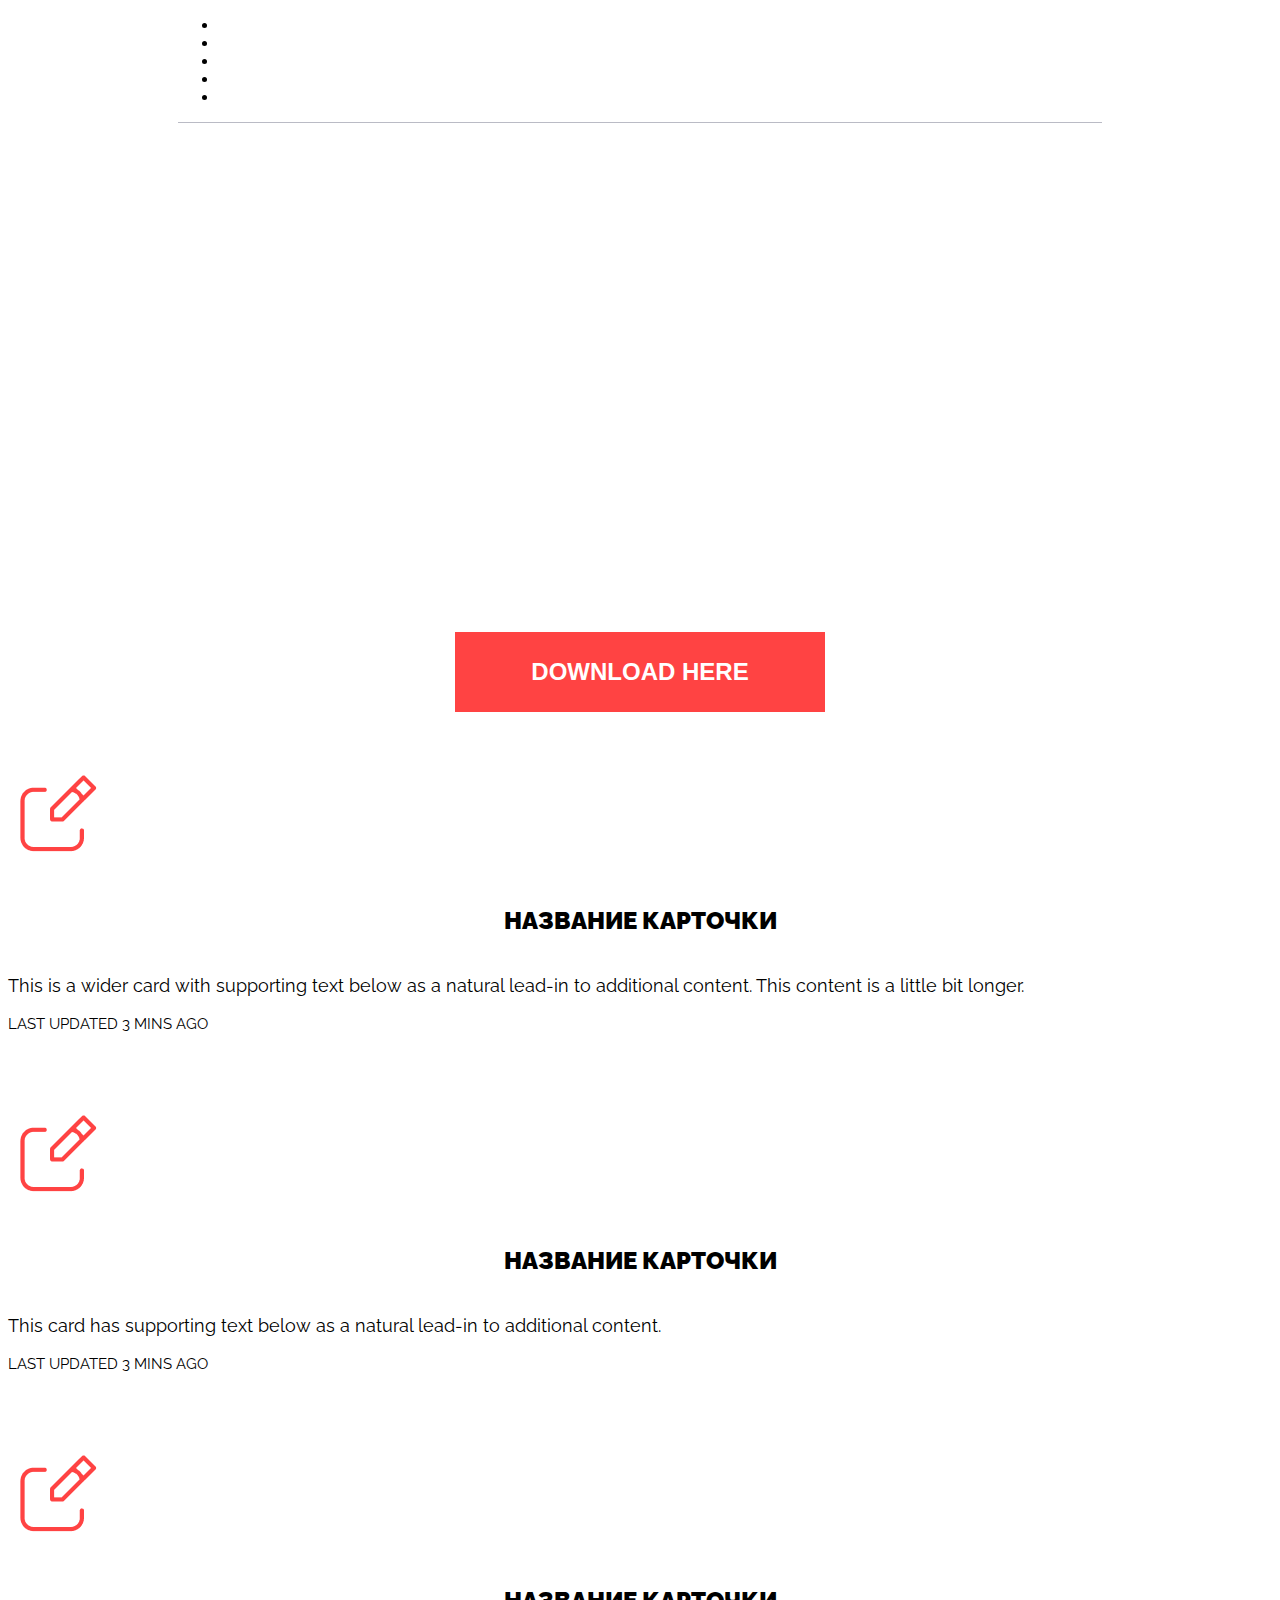
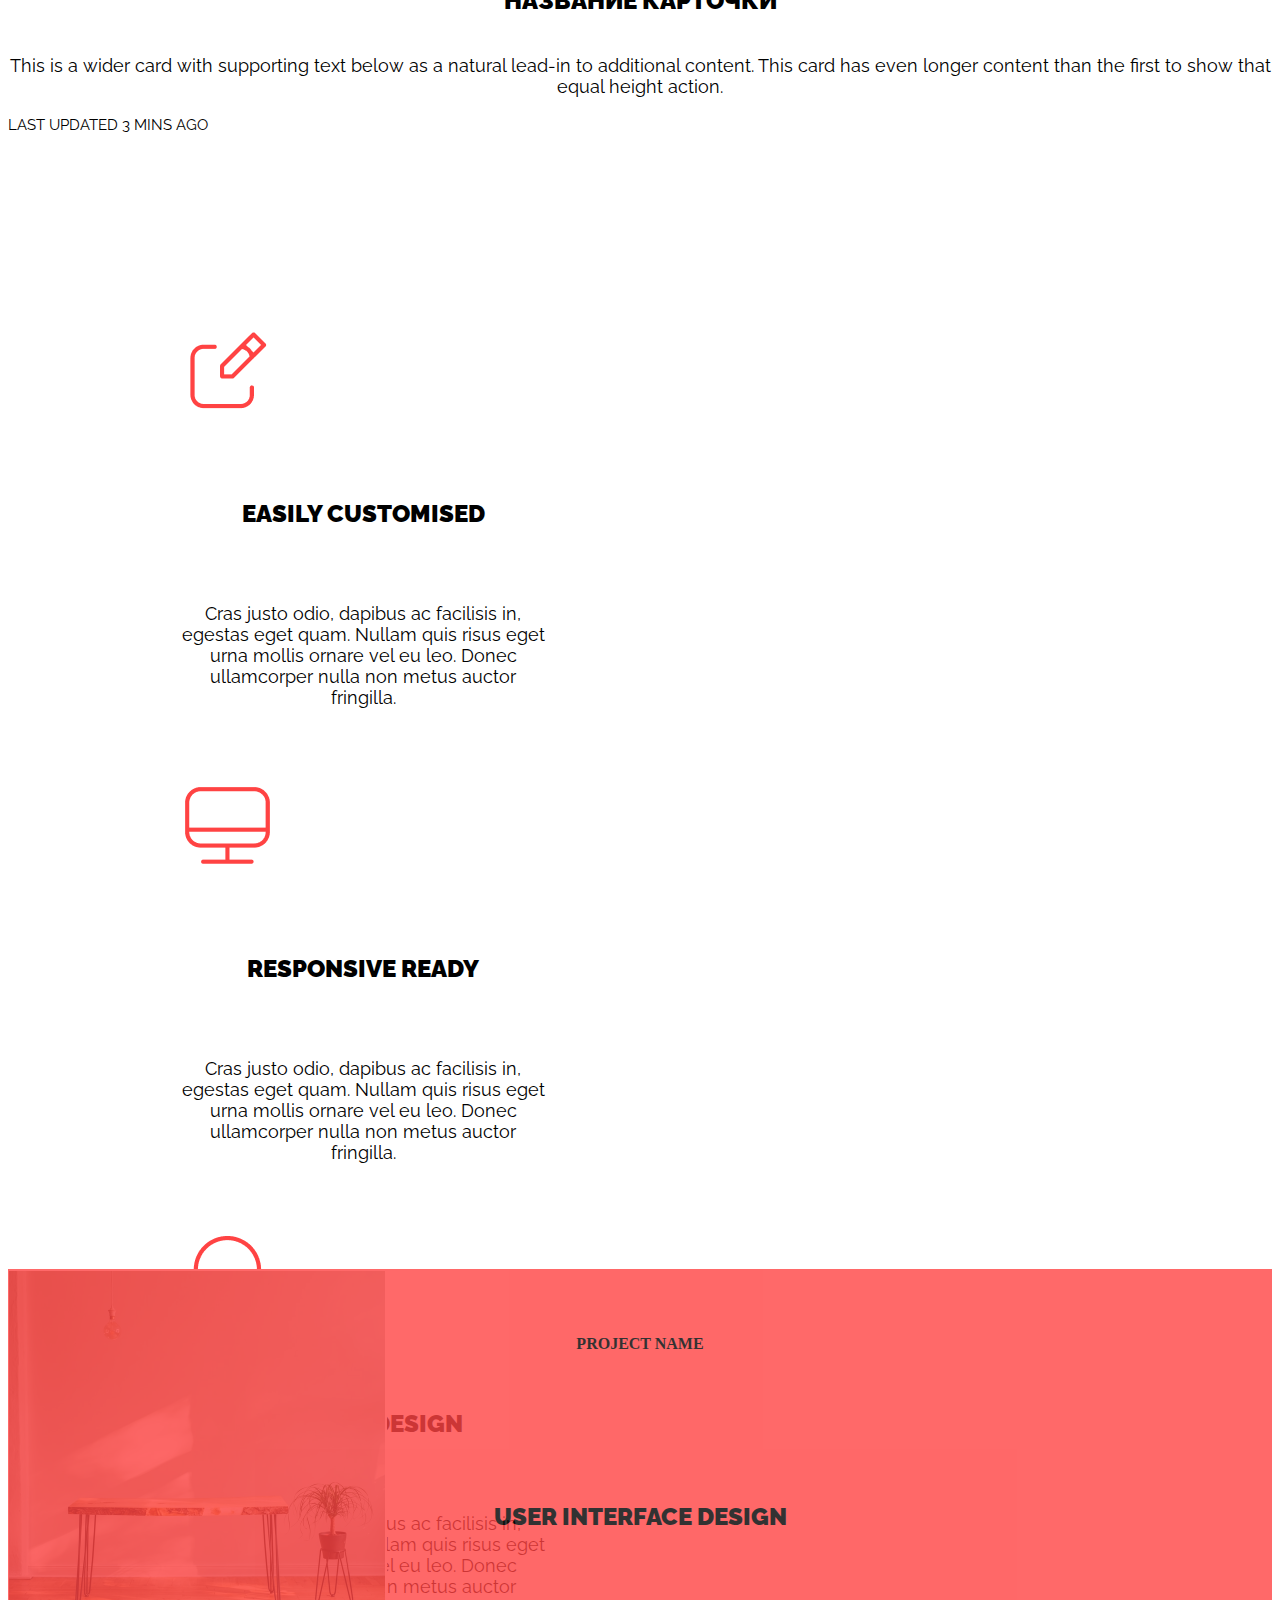
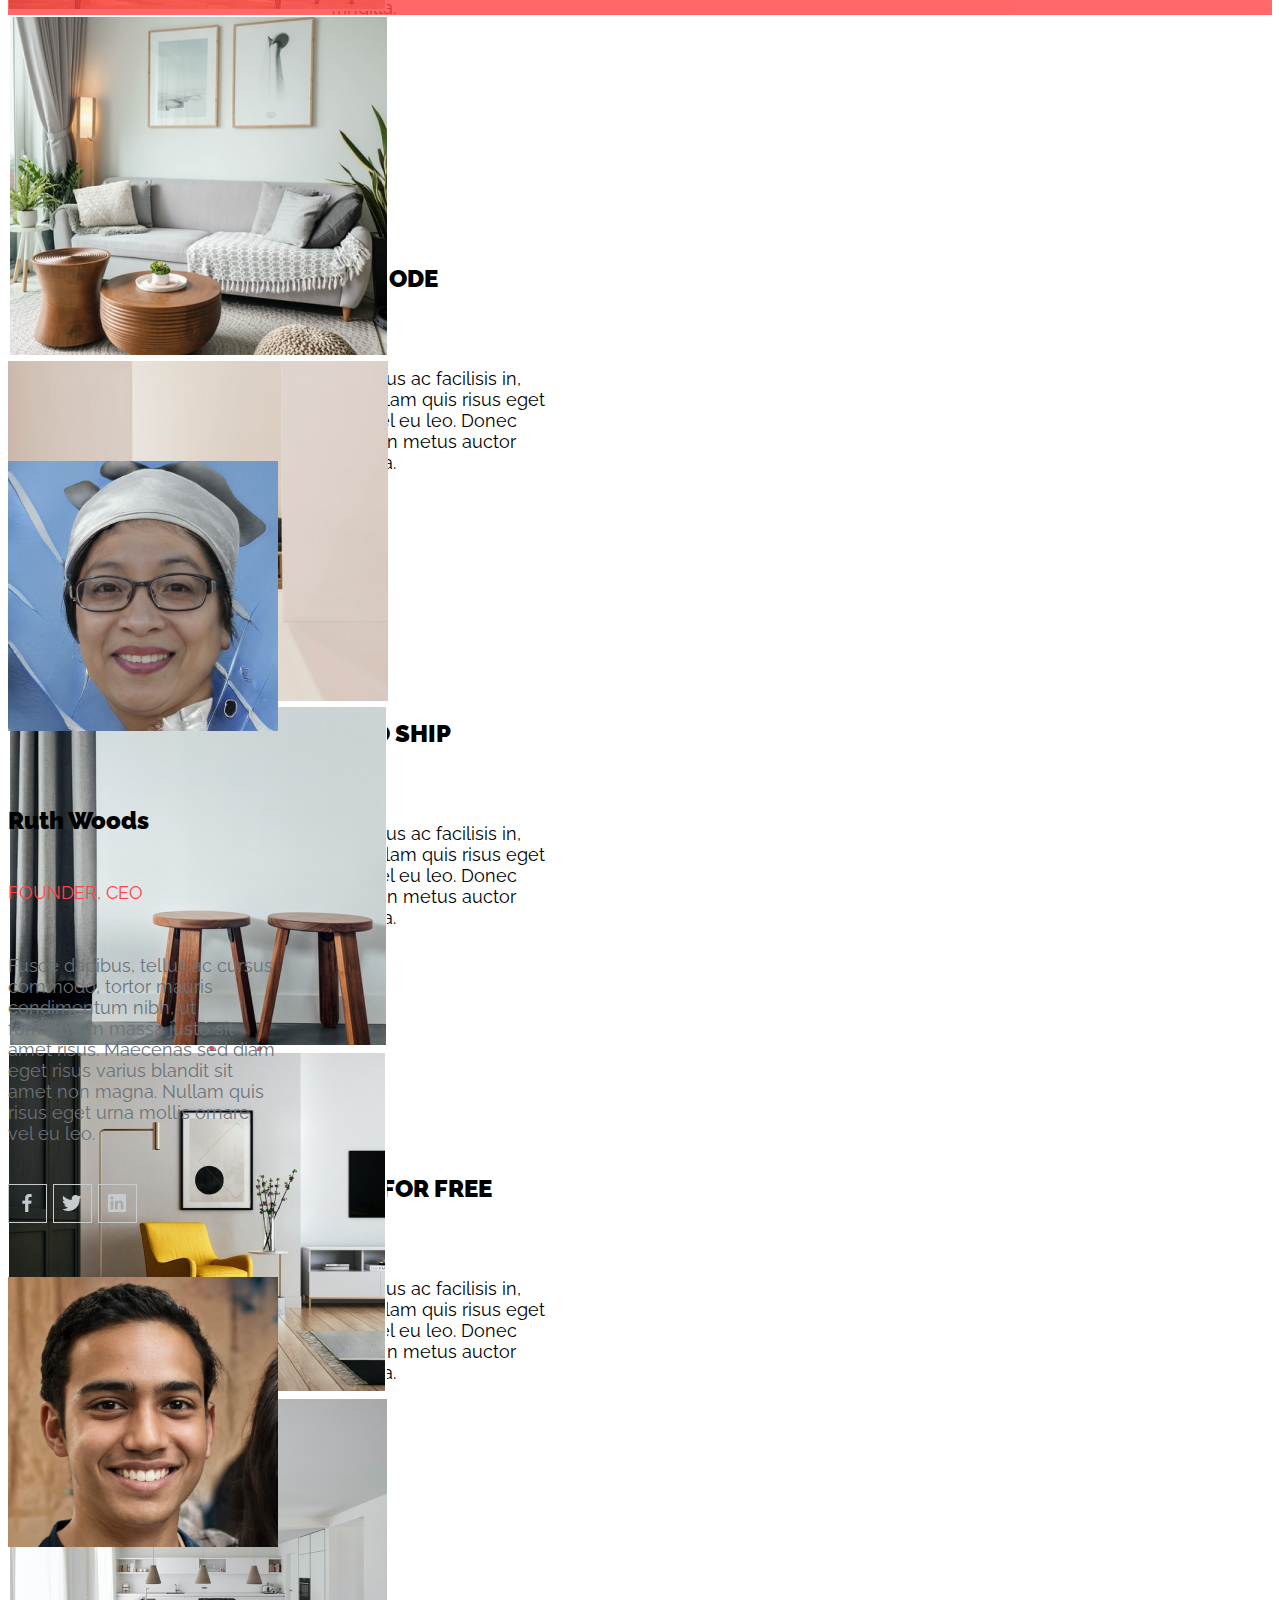
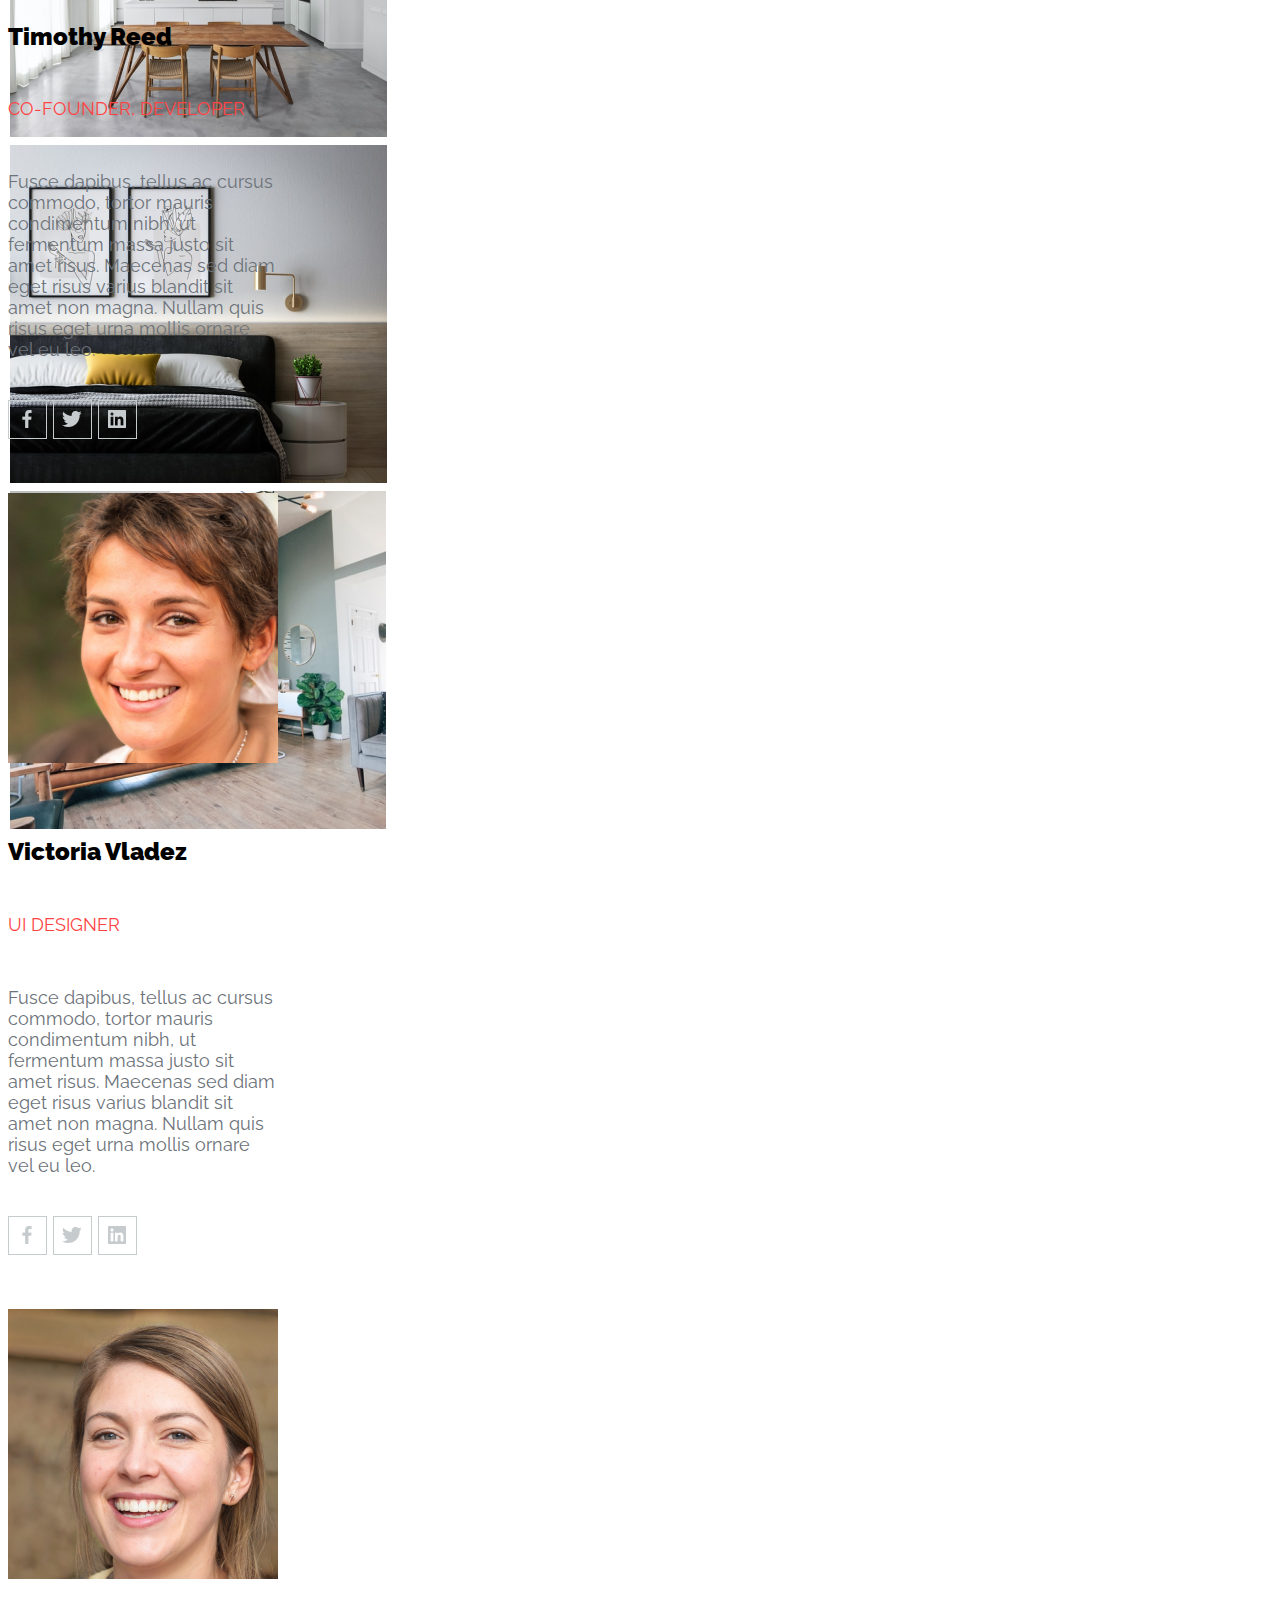
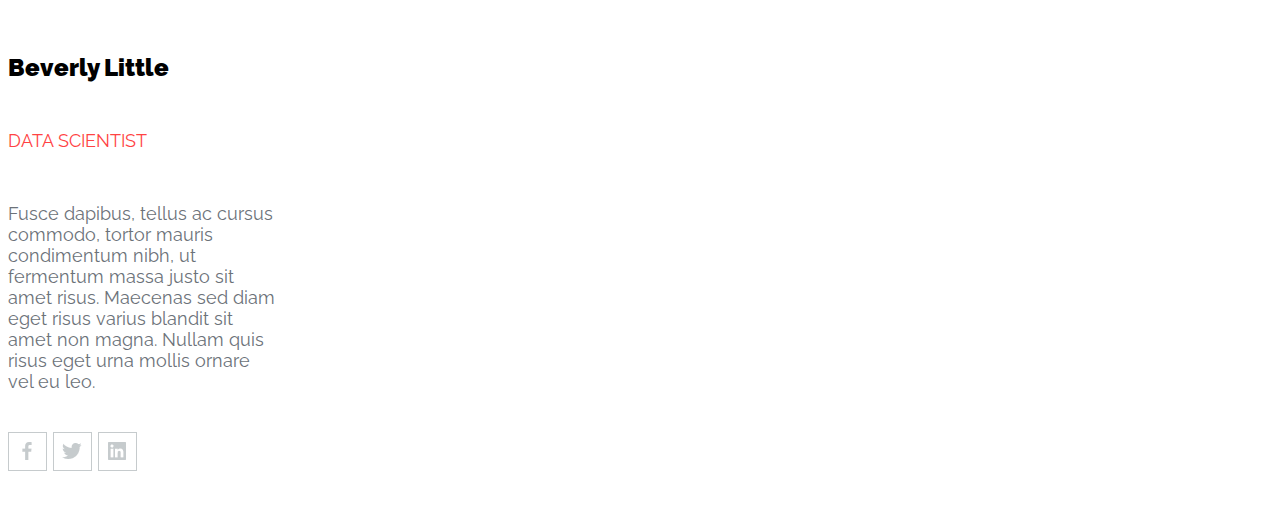
==== Figma/index.html @ a7fe2478 "Works" ====
<!DOCTYPE html>
<html lang="en">
<head>
    <meta charset="UTF-8">
    <meta http-equiv="X-UA-Compatible" content="IE=edge">
    <meta name="viewport" content="width=!, initial-scale=1.0">
    <link href="https://cdn.jsdelivr.net/npm/bootstrap@5.0.2/dist/css/bootstrap.min.css" rel="stylesheet" integrity="sha384-EVSTQN3/azprG1Anm3QDgpJLIm9Nao0Yz1ztcQTwFspd3yD65VohhpuuCOmLASjC" crossorigin="anonymous">
    <link rel="preconnect" href="https://fonts.googleapis.com">
    <link rel="preconnect" href="https://fonts.gstatic.com" crossorigin>
    <link href="https://fonts.googleapis.com/css2?family=Raleway:wght@100;200;300;400;500;600;700;800;900&display=swap" rel="stylesheet">
    <!-- <link  rel="stylesheet" href="./raleway/raleway.css"> -->
    <title>Document</title>
    <link rel="stylesheet" href="main.css">
    <!-- <link rel="stylesheet" href="/Figma/css/bootstrap.css"> -->
</head>
<body>
    <header class="container">  
      <nav class="navbar navbar-expand-lg">
            <div class="container-fluid">
              <a class="navbar-brand logo" href="#"></a>
              <div class=" navbar-collapse" id="navbarSupportedContent">
                <ul class="navbar-nav d-flex">
                  <li class="nav-item">
                    <a class="nav-link" href="#features">features</a>
                  </li>
                  <li class="nav-item">
                    <a class="nav-link" href="#works">works</a>
                  </li>
                  <li class="nav-item">
                    <a class="nav-link " href="#our team">our team</a>
                  </li>
                  <li class="nav-item">
                    <a class="nav-link" href="#testimonials" >testimonials</a>
                  </li>
                  <li class="nav-item">
                    <a class="nav-link" href="#download">download</a>
                  </li>
                </ul>
              </div>
            </div>
        </nav>
          <h1 class="text-center">Your Favorite One PageMulti Purpose Template</h1>
          <h2>Lorem ipsum dolor sit amet, consectetur adipiscing elit. Praesent commodo cursus magna
              vel scelerisque nisl consectetur et.</h2>
          <button class="">download here</button>        
    </header>
    <main>
      <section>
        <div class="container">
          <div class="card-group">
            <div class="card">
              <img src="./IMG/icon_1.png" class="card-img-top mx-auto" alt="...">
              <div class="card-body">
                <h5 class="card-title">Название карточки</h5>
                <p class="card-text">This is a wider card with supporting text below as a natural lead-in to additional content. This content is a little bit longer.</p>
                <p class="card-text"><small class="text-muted">Last updated 3 mins ago</small></p>
              </div>
            </div>
            <div class="card">
              <img src="./IMG/icon_1.png" class="card-img-top mx-auto" alt="...">
              <div class="card-body">
                <h5 class="card-title">Название карточки</h5>
                <p class="card-text">This card has supporting text below as a natural lead-in to additional content.</p>
                <p class="card-text"><small class="text-muted">Last updated 3 mins ago</small></p>
              </div>
            </div>
            <div class="card">
              <img src="./IMG/icon_1.png" class="card-img-top mx-auto" alt="...">
              <div class="card-body">
                <h5 class="card-title">Название карточки</h5>
                <p class="card-text">This is a wider card with supporting text below as a natural lead-in to additional content. This card has even longer content than the first to show that equal height action.</p>
                <p class="card-text"><small class="text-muted">Last updated 3 mins ago</small></p>
              </div>
            </div>
          </div>
        </div>
      </section>



      <section id="features" class="features">
        <div class="container">
          <div class="row">
            <div class="col-4">
              <div class="card mx-auto">
                <img src="./IMG/icon_1.png" class="card-img-top mx-auto" alt="Easily Customised">
                <div class="card-body text-center">
                  <h5 class="card-title">Easily Customised</h5>
                  <p class="card-text text-center">Cras justo odio, dapibus ac facilisis in, egestas eget quam. Nullam quis risus eget urna mollis ornare vel eu leo. Donec ullamcorper nulla non metus auctor fringilla.</p>
                </div>
              </div>
            </div>
            <div class="col-4">
              <div class="card mx-auto" >
                <img src="./IMG/icon_2.png" class="card-img-top mx-auto" alt="Responsive REady">
                <div class="card-body text-center">
                  <h5 class="card-title">Responsive REady</h5>
                  <p class="card-text">Cras justo odio, dapibus ac facilisis in, egestas eget quam. Nullam quis risus eget urna mollis ornare vel eu leo. Donec ullamcorper nulla non metus auctor fringilla.</p>
                </div>
              </div>
            </div>
            <div class="col-4">
              <div class="card mx-auto" >
                <img src="./IMG/icon_3.png" class="card-img-top mx-auto" alt="Modern Design">
                <div class="card-body text-center">
                  <h5 class="card-title">Modern Design</h5>
                  <p class="card-text">Cras justo odio, dapibus ac facilisis in, egestas eget quam. Nullam quis risus eget urna mollis ornare vel eu leo. Donec ullamcorper nulla non metus auctor fringilla.</p>
                </div>
              </div>
            </div>
          </div>
          <div class="row">
            <div class="col-sm">
              <div class="card mx-auto">
                <img src="./IMG/icon_4.png" class="img-fluid card-img-top mx-auto" alt="Clean Code" width="100px" height="100px">
                <div class="card-body text-center">
                  <h5 class="card-title">Clean Code</h5>
                  <p class="card-text">Cras justo odio, dapibus ac facilisis in, egestas eget quam. Nullam quis risus eget urna mollis ornare vel eu leo. Donec ullamcorper nulla non metus auctor fringilla.</p>
                </div>
              </div>
            </div>
            <div class="col-sm">
              <div class="card mx-auto" >
                <img src="./IMG/icon_5.png" class="card-img-top mx-auto" alt="Ready to Ship">
                <div class="card-body text-center">
                  <h5 class="card-title">Ready to Ship</h5>
                  <p class="card-text">Cras justo odio, dapibus ac facilisis in, egestas eget quam. Nullam quis risus eget urna mollis ornare vel eu leo. Donec ullamcorper nulla non metus auctor fringilla.</p>
                </div>
              </div>
            </div>
            <div class="col-sm">
              <div class="card mx-auto" >
                <img src="./IMG/icon_6.png" class="card-img-top mx-auto" alt="Download for Free">
                <div class="card-body text-center">
                  <h5 class="card-title">Download for Free</h5>
                  <p class="card-text">Cras justo odio, dapibus ac facilisis in, egestas eget quam. Nullam quis risus eget urna mollis ornare vel eu leo. Donec ullamcorper nulla non metus auctor fringilla.</p>
                </div>
              </div>
            </div>
          </div>
        </div>  
      </section>
      <section id="works" class="works">
        <div class="container">
          <div class="row">
            <div class="col-3">
              <div class="hover">
                <h4>Project Name</h4>
                <h5>User Interface Design</h5>
              </div>
              <img src="./IMG/work_1.png">
              
            </div>
            <div class="col-3">
              <img src="./IMG/work_2.png">
            </div>
            <div class="col-3">
              <img src="./IMG/work_3.png">
            </div>
            <div class="col-3">
              <img src="./IMG/work_4.png">
            </div>
          </div>
          <div class="row">
            <div class="col-3">
              <img src="./IMG/work_5.png">
            </div>
            <div class="col-3">
              <img src="./IMG/work_6.png">
            </div>
            <div class="col-3">
              <img src="./IMG/work_7.png">
            </div>
            <div class="col-3">
              <img src="./IMG/work_8.png">
            </div>
          </div>
        </div>
      </section>
      <section id="our-team" class="our-team">
        <div class="container">
          <div class="row mx-auto">
            <div class="col-3">
              <div class="card">
                <img src="./IMG/Rectangle 24.png" class="card-img-top" alt="...">
                <div class="card-body">
                  <h5 class="card-title">Ruth woods</h5>
                  <h6 class="card-text">founder, ceo</h6>
                  <p>Fusce dapibus, tellus ac cursus commodo, tortor mauris condimentum nibh, ut fermentum massa justo sit amet risus. Maecenas sed diam eget risus varius blandit sit amet non magna. Nullam quis risus eget urna mollis ornare vel eu leo.</p>
                </div>
                <div class="card-body">
                  <a href="#" class="link"><img src="./IMG/facebook_icon.png" alt=""></a>
                  <a href="#" class="link"><img src="./IMG/twitter_icon.png" alt=""></a>
                  <a href="#" class="link"><img src="./IMG/linkedin_icon.png" alt=""></a>
                </div>
              </div>
            </div>
            <div class="col-3">
              <div class="card">
                <img src="./IMG/Rectangle 25.png" class="card-img-top" alt="...">
                <div class="card-body">
                  <h5 class="card-title">Timothy Reed</h5>
                  <h6 class="card-text">co-founder, developer</h6>
                  <p>Fusce dapibus, tellus ac cursus commodo, tortor mauris condimentum nibh, ut fermentum massa justo sit amet risus. Maecenas sed diam eget risus varius blandit sit amet non magna. Nullam quis risus eget urna mollis ornare vel eu leo.</p>
                </div>
                <div class="card-body">
                  <a href="#" class="link"><img src="./IMG/facebook_icon.png" alt=""></a>
                  <a href="#" class="link"><img src="./IMG/twitter_icon.png" alt=""></a>
                  <a href="#" class="link"><img src="./IMG/linkedin_icon.png" alt=""></a>
                </div>
              </div>
            </div>
            <div class="col-3">
              <div class="card">
                <img src="./IMG/Rectangle 26.png" class="card-img-top" alt="...">
                <div class="card-body">
                  <h5 class="card-title">Victoria Vladez</h5>
                  <h6 class="card-text">ui designer</h6>
                  <p>Fusce dapibus, tellus ac cursus commodo, tortor mauris condimentum nibh, ut fermentum massa justo sit amet risus. Maecenas sed diam eget risus varius blandit sit amet non magna. Nullam quis risus eget urna mollis ornare vel eu leo.</p>
                </div>
                <div class="card-body">
                  <a href="#" class="link"><img src="./IMG/facebook_icon.png" alt=""></a>
                  <a href="#" class="link"><img src="./IMG/twitter_icon.png" alt=""></a>
                  <a href="#" class="link"><img src="./IMG/linkedin_icon.png" alt=""></a>
                </div>
              </div>
            </div>
            <div class="col-3">
              <div class="card">
                <img src="./IMG/Rectangle 27.png" class="card-img-top" alt="...">
                <div class="card-body">
                  <h5 class="card-title">Beverly Little</h5>
                  <h6 class="card-text">data scientist</h6>
                  <p>Fusce dapibus, tellus ac cursus commodo, tortor mauris condimentum nibh, ut fermentum massa justo sit amet risus. Maecenas sed diam eget risus varius blandit sit amet non magna. Nullam quis risus eget urna mollis ornare vel eu leo.</p>
                </div>
                <div class="card-body">
                  <a href="#" class="link"><img src="./IMG/facebook_icon.png" alt=""></a>
                  <a href="#" class="link"><img src="./IMG/twitter_icon.png" alt=""></a>
                  <a href="#" class="link"><img src="./IMG/linkedin_icon.png" alt=""></a>
                </div>
              </div>
            </div>
          </div>
        </div>
      </section>
      <section id="testimonials" class="testimonials">
        <div id="carouselExampleIndicators" class="carousel slide" data-ride="carousel">
          <ol class="carousel-indicators">
            <li data-target="#carouselExampleIndicators" data-slide-to="0" class="active"></li>
            <li data-target="#carouselExampleIndicators" data-slide-to="1"></li>
            <li data-target="#carouselExampleIndicators" data-slide-to="2"></li>
          </ol>
          <div class="carousel-inner">
            <div class="carousel-item active">
              <img src="..." class="d-block w-100" alt="...">
            </div>
            <div class="carousel-item">
              <img src="..." class="d-block w-100" alt="...">
            </div>
            <div class="carousel-item">
              <img src="..." class="d-block w-100" alt="...">
            </div>
          </div>
          <a class="carousel-control-prev" href="#carouselExampleIndicators" role="button" data-slide="prev">
            <span class="carousel-control-prev-icon" aria-hidden="true"></span>
            <span class="sr-only">Предыдущий</span>
          </a>
          <a class="carousel-control-next" href="#carouselExampleIndicators" role="button" data-slide="next">
            <span class="carousel-control-next-icon" aria-hidden="true"></span>
            <span class="sr-only">Следующий</span>
          </a>
        </div>
      </section>
      <section id="downloud" class="downloud"></section>
    </main>
    <footer></footer>
    <script src="https://cdn.jsdelivr.net/npm/bootstrap@5.0.2/dist/js/bootstrap.bundle.min.js" integrity="sha384-MrcW6ZMFYlzcLA8Nl+NtUVF0sA7MsXsP1UyJoMp4YLEuNSfAP+JcXn/tWtIaxVXM" crossorigin="anonymous"></script>    
</body>
</html>
---- Figma/main.css ----
*{
    /* font-family: Raleway; */
    text-transform:uppercase;
    
}

/* @font-face {
	font-family: 'Raleway';
	src: url('./raleway/Raleway-Light.woff2') format('woff2') url('./raleway/Raleway-Light.woff') format('woff');
	font-weight: 300;
	font-style: normal;
}

@font-face {
	font-family: 'Raleway';
	src: url('./raleway/Raleway-Regular.woff2') format('woff2') url('./raleway/Raleway-Regular.woff') format('woff');
	font-weight: 400;
	font-style: normal;
}

 @font-face {
	font-family: 'Raleway';
	src: url('./raleway/Raleway-Medium.woff2') format('woff2') url('./raleway/Raleway-Medium.woff') format('woff');
	font-weight: 700;
	font-style: normal;
} 

@font-face {
	font-family: 'Raleway';
	src: url('./raleway/Raleway-SemiBold.woff2') format('woff2') url('./raleway/Raleway-SemiBold.woff') format('woff');
	font-weight: 600;
	font-style: normal;
}

@font-face {
	font-family: 'Raleway';
	src: url('./raleway/Raleway-Bold.woff2') format('woff2') url('./raleway/Raleway-Bold.woff') format('woff');
	font-weight: 700;
	font-style: normal;
}

@font-face {
	font-family: 'Raleway';
	src: url('./raleway/Raleway-ExtraBold.woff2') format('woff2') url('./raleway/Raleway-ExtraBold.woff') format('woff');
	font-weight: 800;
	font-style: normal;
}

@font-face {
	font-family: 'Raleway';
	src: url('./raleway/Raleway-Black.woff2') format('woff2') url('./raleway/Raleway-Black.woff') format('woff');
	font-weight: 900;
	font-style: normal;
} */

h5{
    font-family: 'Raleway';
    font-style: normal;
    font-weight: 900;
    font-size: 24px;
    line-height: 28px;
    align-items: center;
    text-align: center;
    text-transform: uppercase;
}

p{
    font-family: 'Raleway';
    font-style: normal;
    font-weight: 400;
    font-size: 18px;
    line-height: 21px;
    display: flex;
    align-items: center;
    text-align: center;
    text-transform:initial;
}

button{
    background: #FF4343;
    width: 370px;
    height: 80px;
    margin-top: 82px;
    margin-right: auto;
    margin-left: auto;
    display: block;
    border: none;
    color:#FFFFFF;
    font-style: normal;
    font-weight: 900;
    font-size: 24px;
    line-height: 28px;
    align-items: center;
    text-align: center;
    text-transform:uppercase;


}

.container-fluid{
    padding: 0;
}

.logo{
    background:  url(img/logo.png) no-repeat center top; 
    width: 270px;
    height: 100px;
 
}

header.container{
    background:  url(img/bg.png) no-repeat center top;
    background-size:contain;
    height: 747px;
    padding: 0 170px;

}


.navbar-nav{
    align-items: center;
    text-align: center;
}

nav.navbar{
    border-bottom: 1px solid #BABBC5;
    padding: 0;
}


.navbar-collapse{
    flex-grow: 0;
} 

.nav-item{
    padding-right: 10px;
    
}

.navbar-nav .nav-item a{ 
    font-family: 'Raleway';
    font-style: normal;
    font-weight: 700;
    font-size: 13px;
    line-height: 15px;
    color: #FFFFFF;
}

.navbar-nav .nav-item a:hover::after{
    content: "";
    border-bottom: 2px solid #BABBC5;
}

header h1{
    padding-top: 30px;
    padding-bottom: 30px;
    font-style: normal;
    font-weight: 900;
    font-size: 64px;
    line-height: 75px;
    display: flex;
    align-items: center;
    text-align: center;
    color: #FFFFFF;
}

header h2{
    font-style: normal;
    font-weight: 400;
    font-size: 24px;
    line-height: 28px;
    display: flex;
    align-items: center;
    text-align: center;
    color: #FFFFFF;
}


.features{
    padding-top:116px;
    height: 949px;
}

.features .container{
    padding: 0 170px;
}

.features .card-body{
    width: 370px;
}

.features h5{
    padding-top: 35px;
}

.features p{
    padding-top: 35px;
   
}
.col-4{
    padding: 0 12px;
}
.card{
    border: none;
    padding-bottom: 50px ;
    
    
}

.card-img-top{
    height: 100px;
    width: 100px;
}

.works{    
height:678px;
}

/* .row{
    margin: 0;
} */

.row>*{
    padding-right: 0;
    padding-left: 0;

}
/* .works .col img{
    width:378px;
    height:340px;
} */

.col-3{
    position: relative;
}



.hover{
    background-color: #FF4343;
    height: 100%;
    width: 100%;
    position: absolute;
    opacity: 0.8;
}

.hover {
    text-align: center;
    vertical-align: middle;
    display: flex;
    width: 100%;
    height: 100%;
    flex-direction: column;
    justify-content: space-around;
}


.our-team{
    height: 847px;
    padding-top: 114px;
    
}

.our-team .row{
    width: 1170px;
}

.our-team .col-3{
    width: 270px;
    margin-right: 30px;
}

.our-team .col-3:last-child{
    margin-right:0;
}

.our-team .card-body{
    /* padding-left: 0;
    padding-top: 0px; */
    padding: 0;
}

.our-team .row .card-img-top{
    height: 270px;
    width: 270px;
}

.our-team h5{
    padding-top: 31px;
    text-align: inherit;
    text-transform: capitalize;
    margin-bottom: 0px;
    
}

.our-team h6{
    font-family: 'Raleway';
    font-weight: 400;
    font-size: 18px;
    line-height: 21px;
    color: #FF4343;
    padding-top: 6px;

}

.our-team p{
    padding-top: 10px;
    text-align: inherit;
    color: #6C7279;
}

.our-team .link{
    padding-top: 22px;
    padding-right: 2px;
    display: inline-block;
}

@media (min-width: 1400px) {
    .container-xxl, .container-xl, .container-lg, .container-md, .container-sm, .container {
      max-width: 1510px;
    }
  }
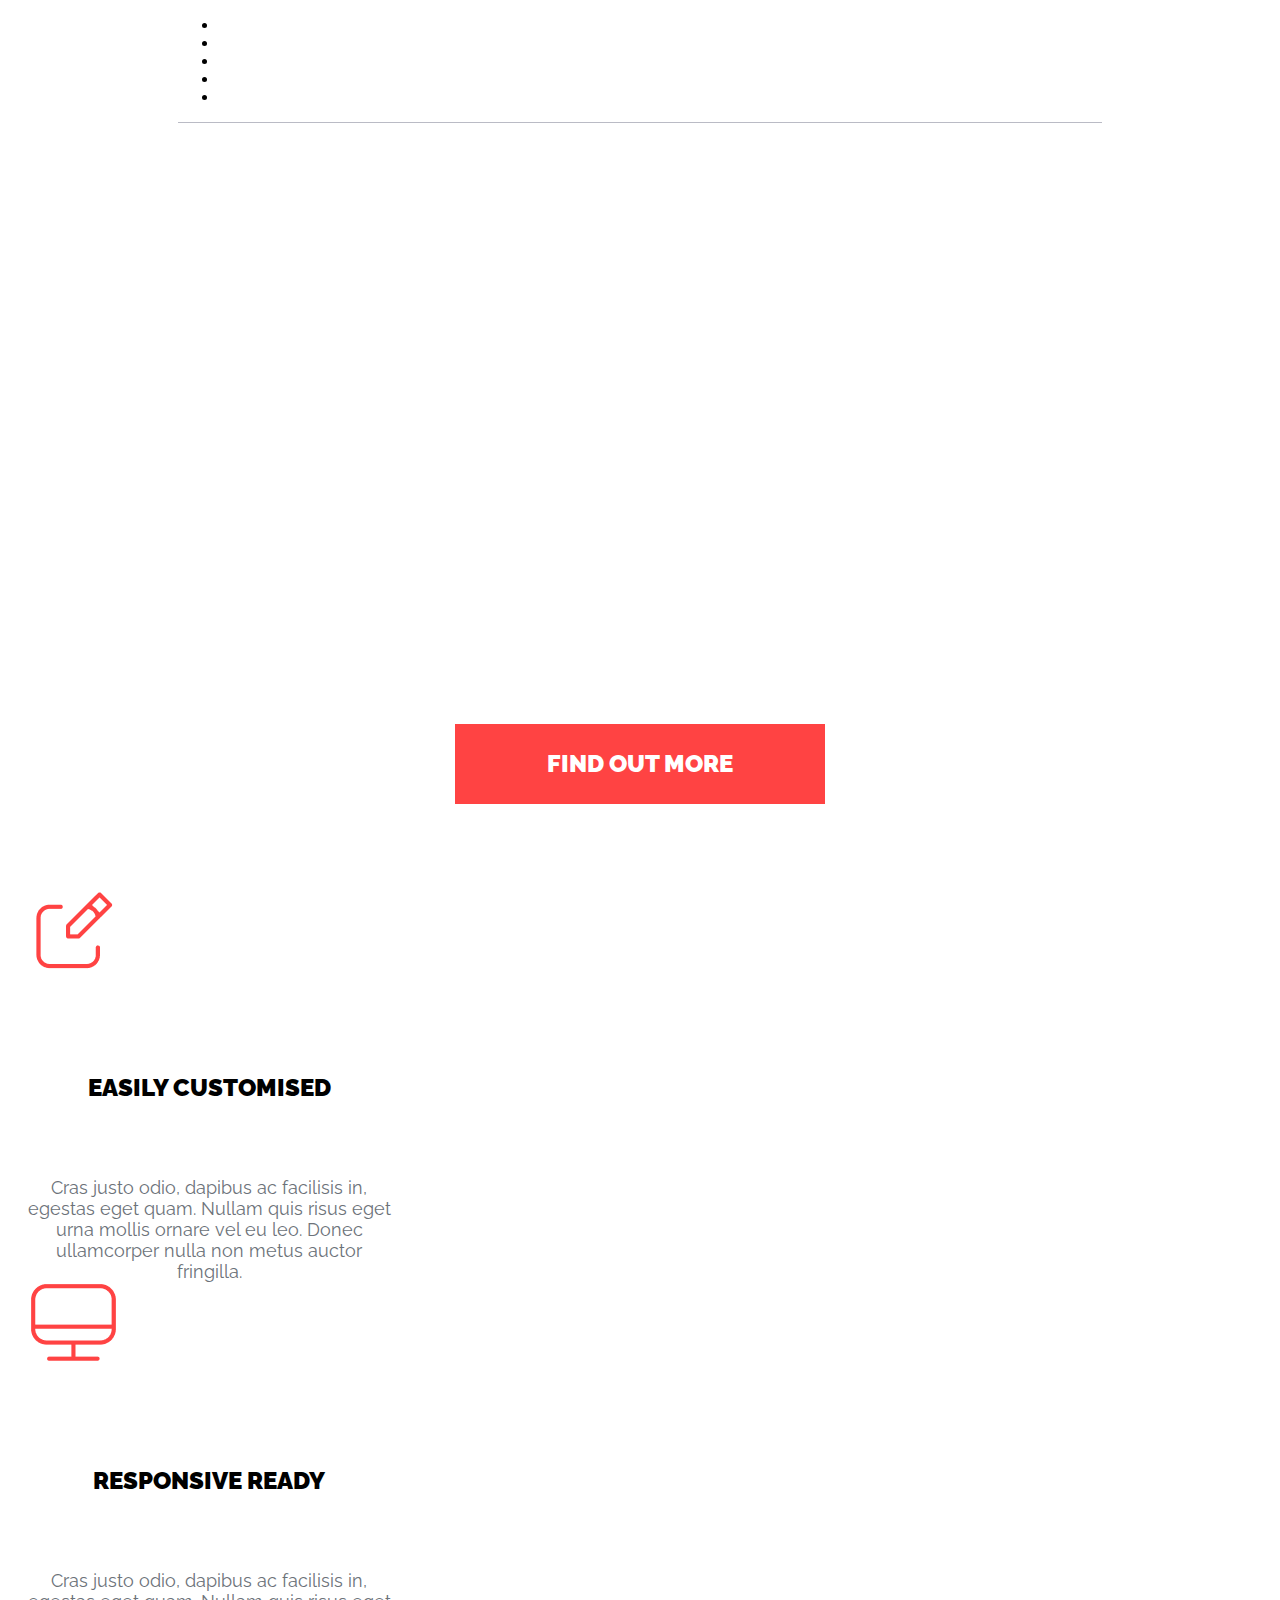
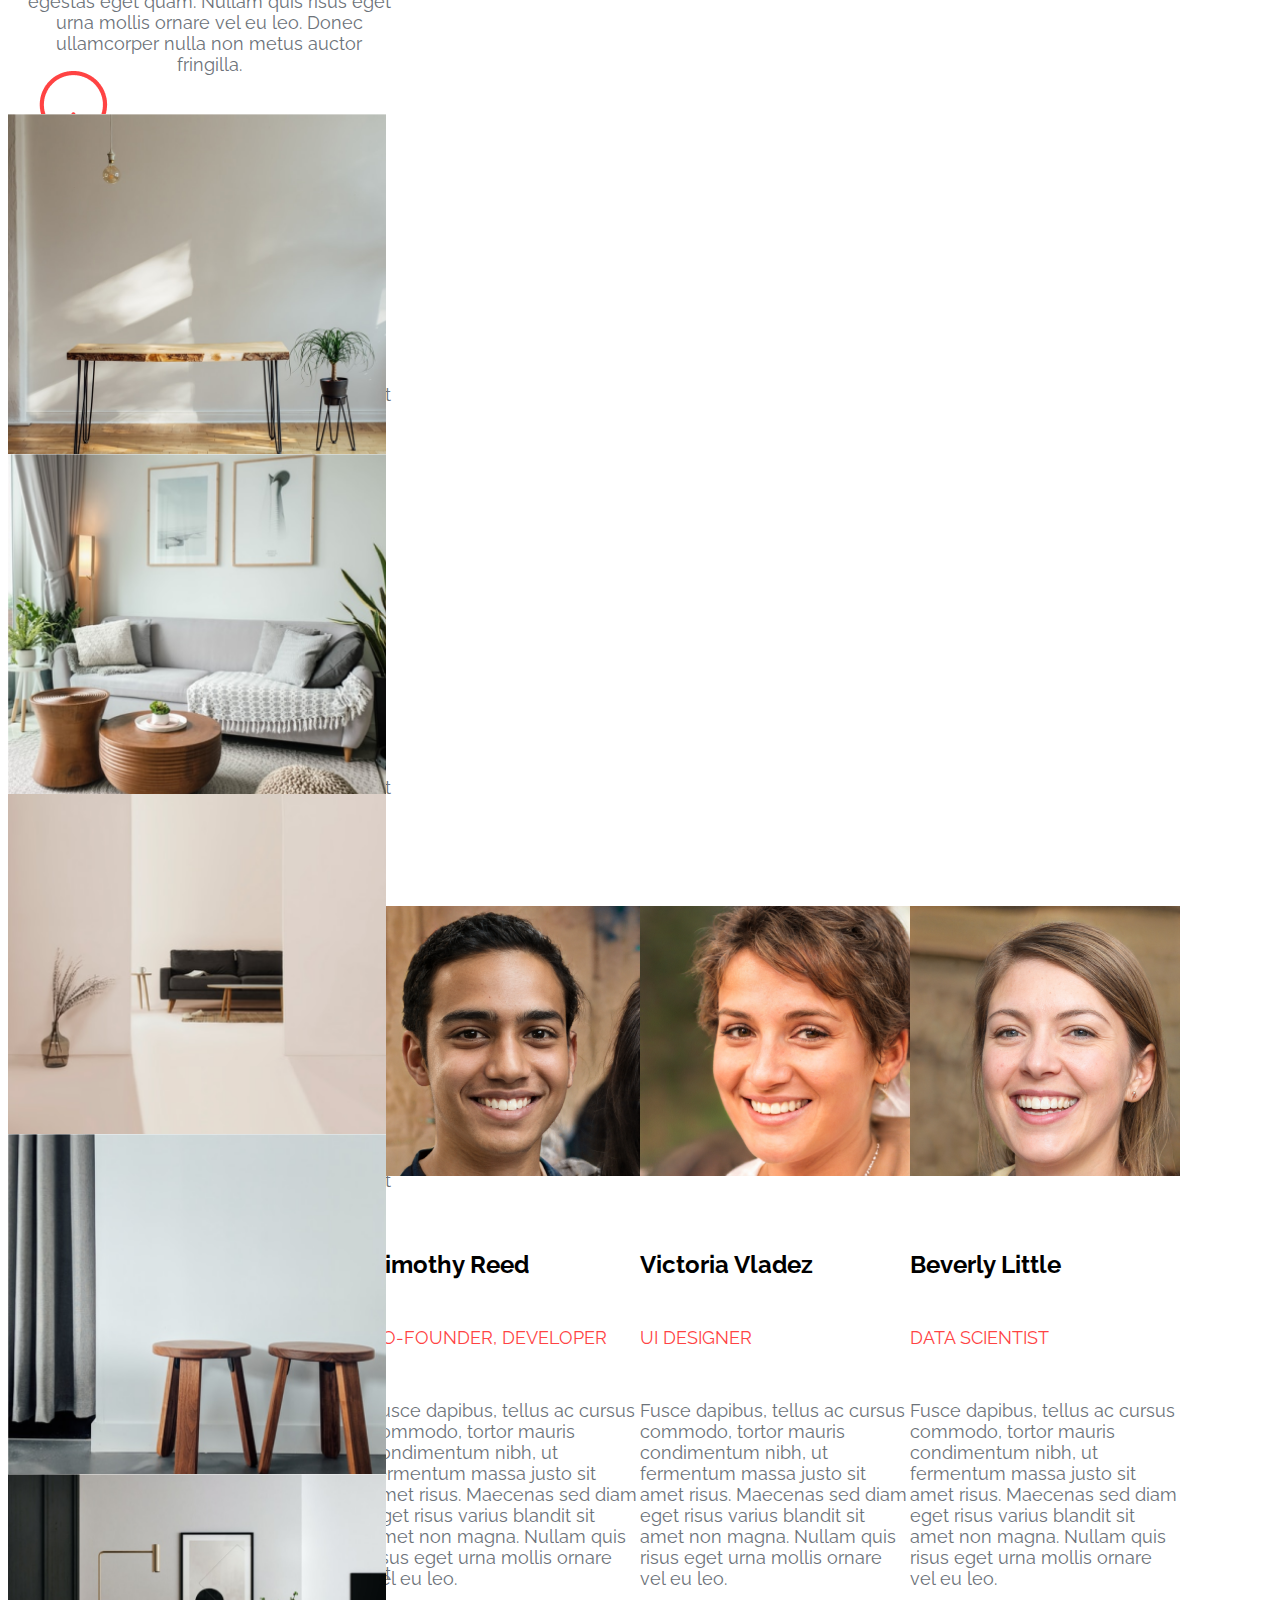
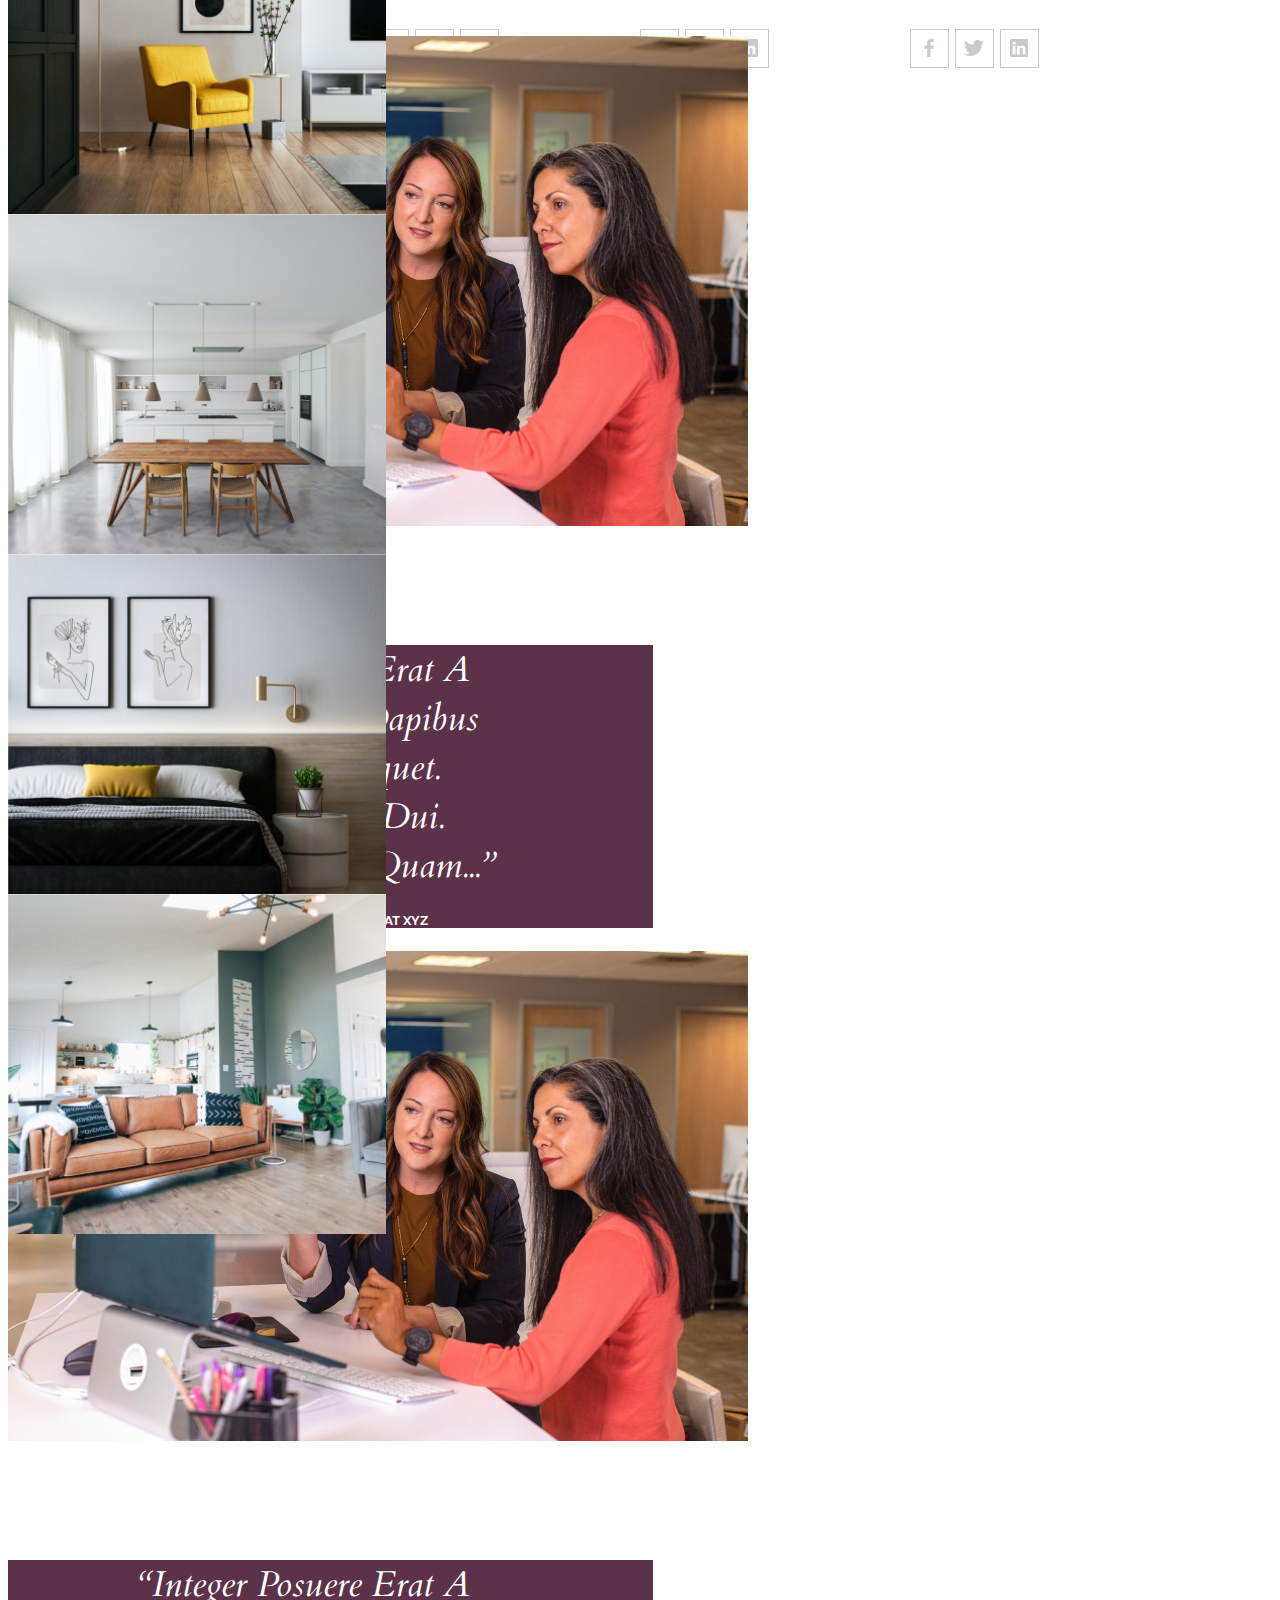
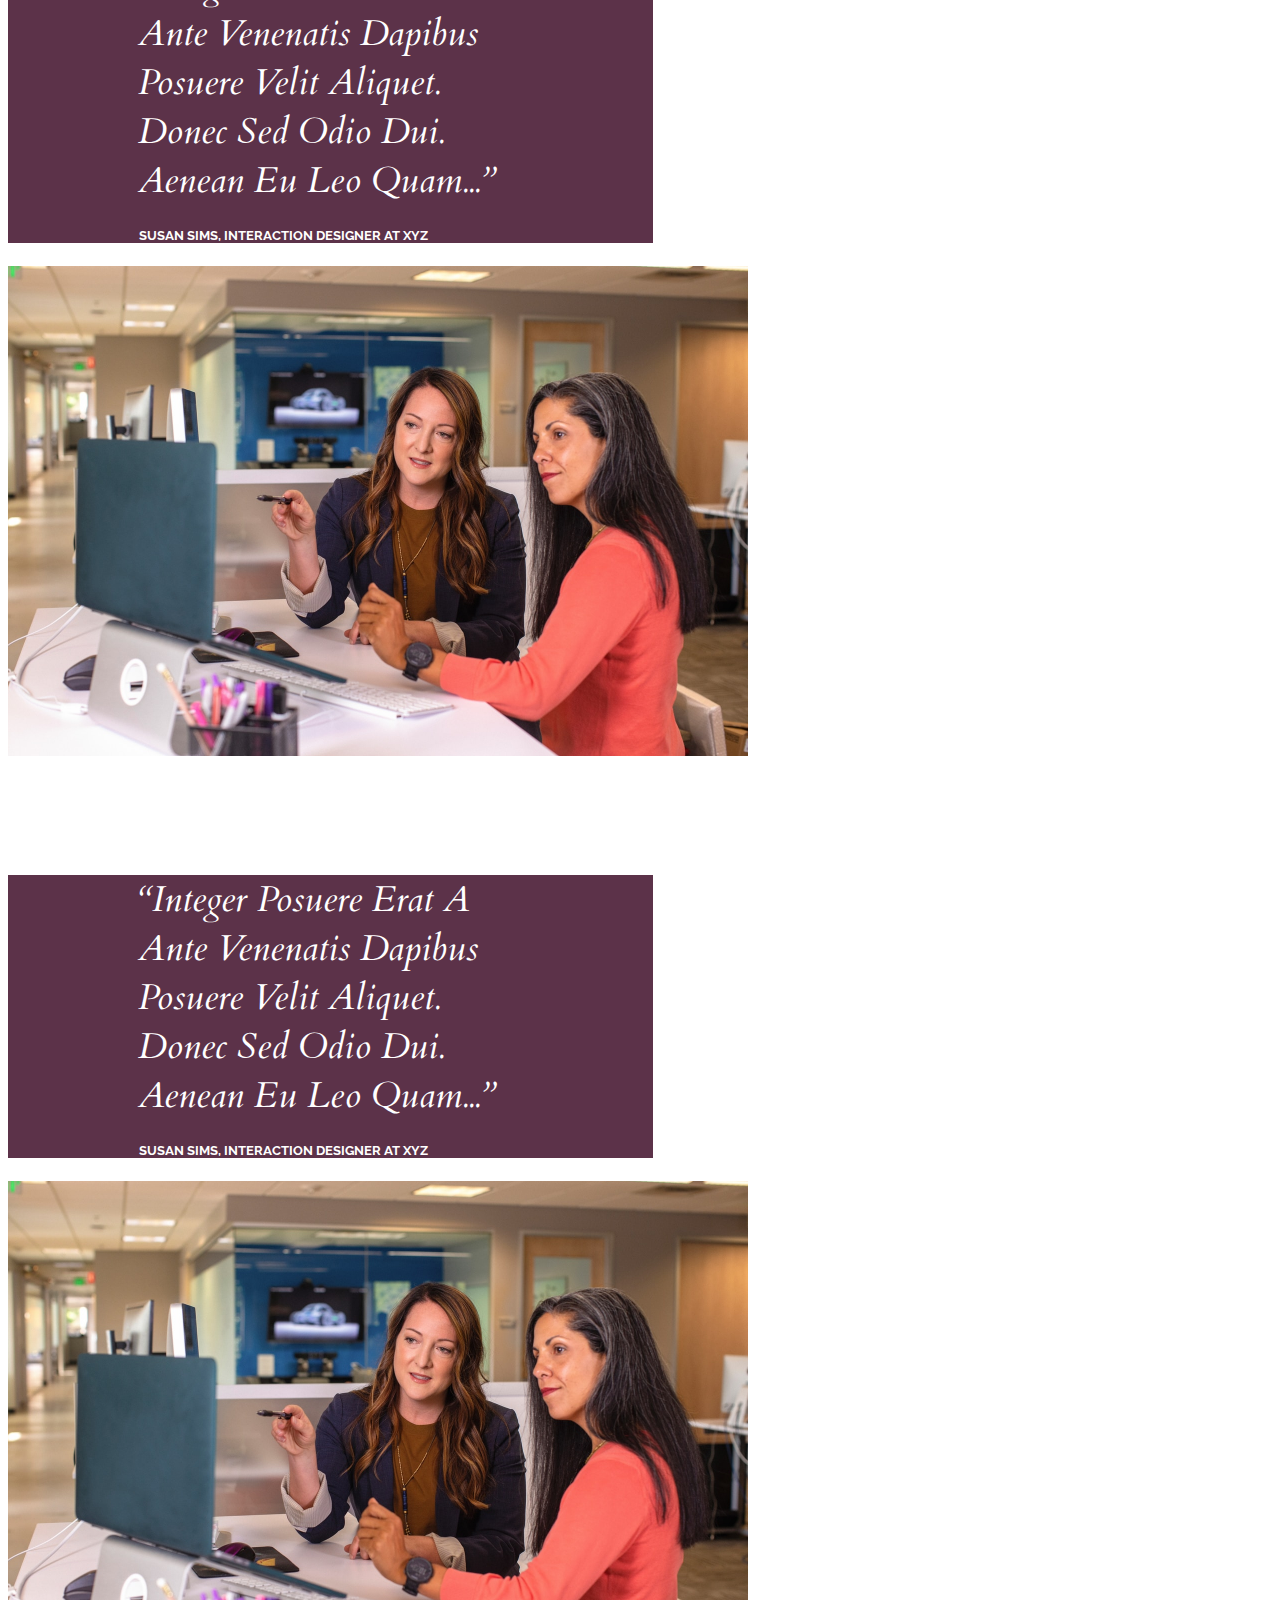
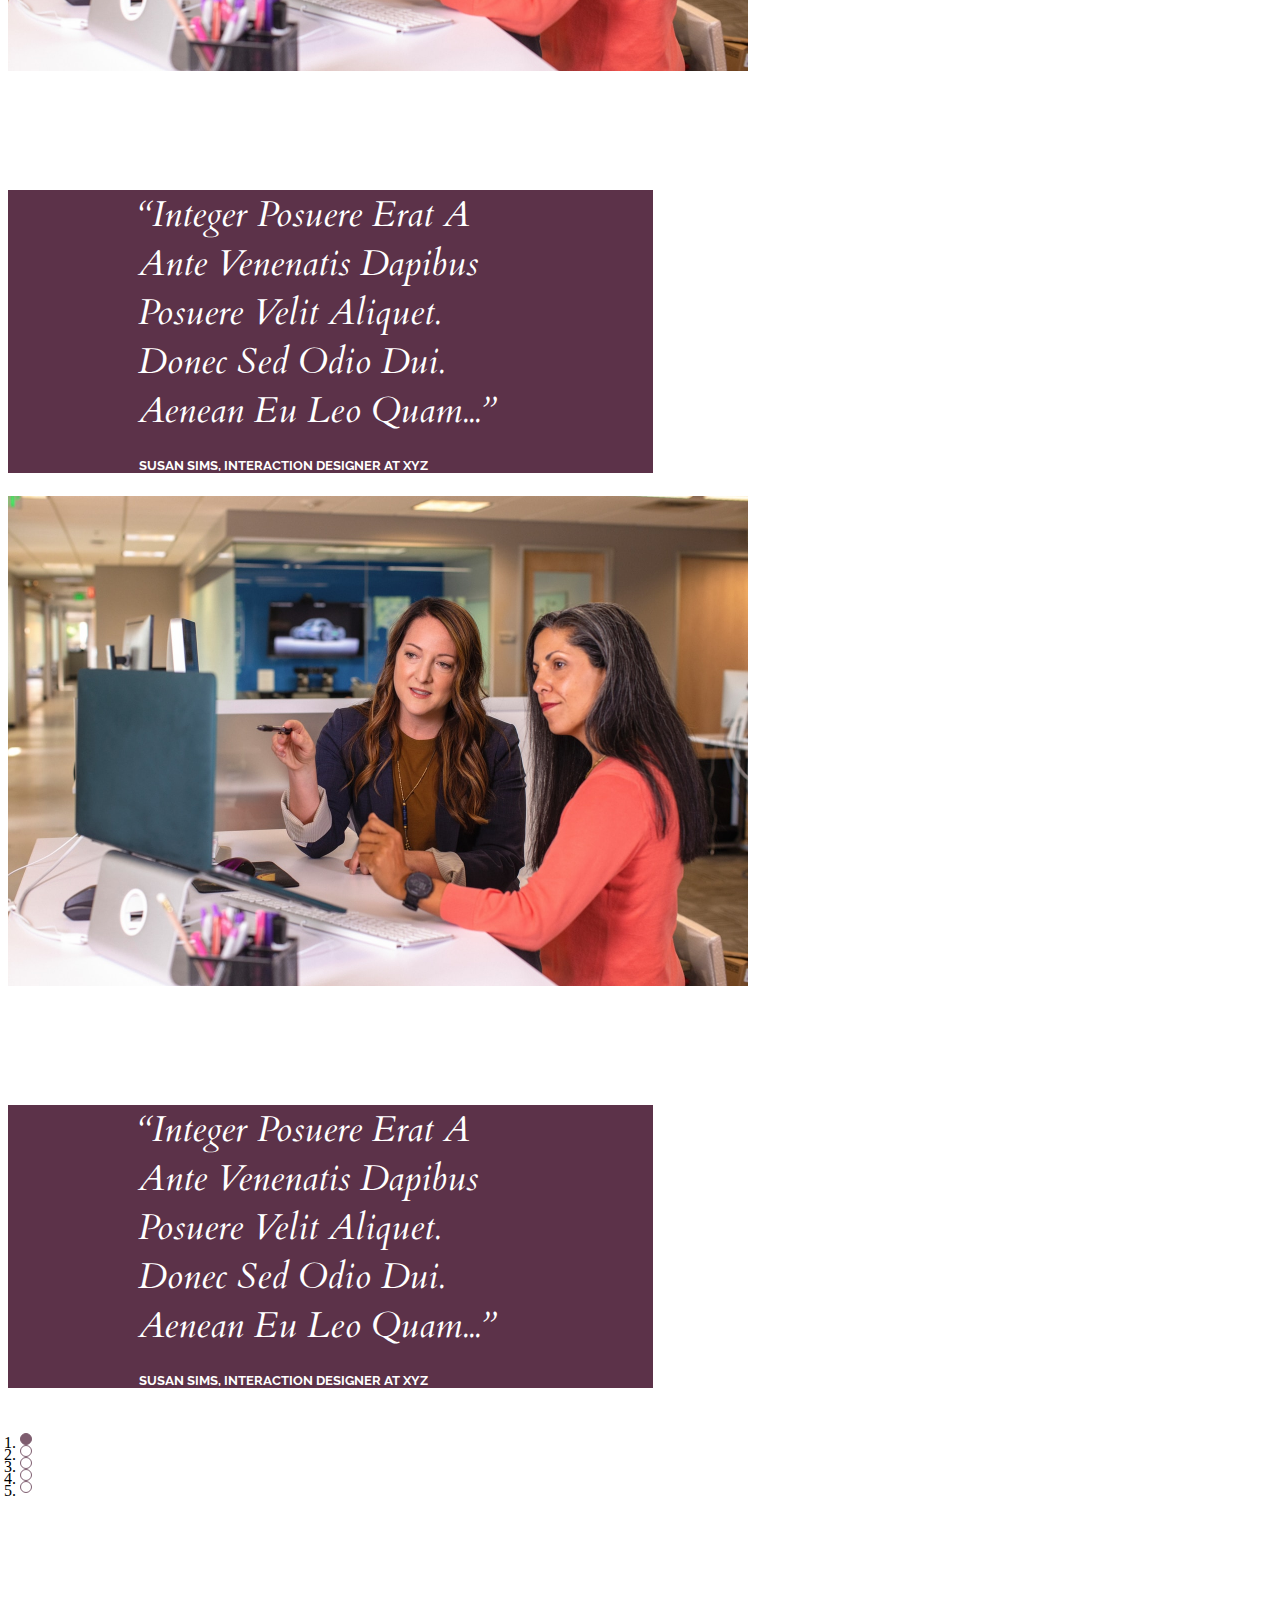
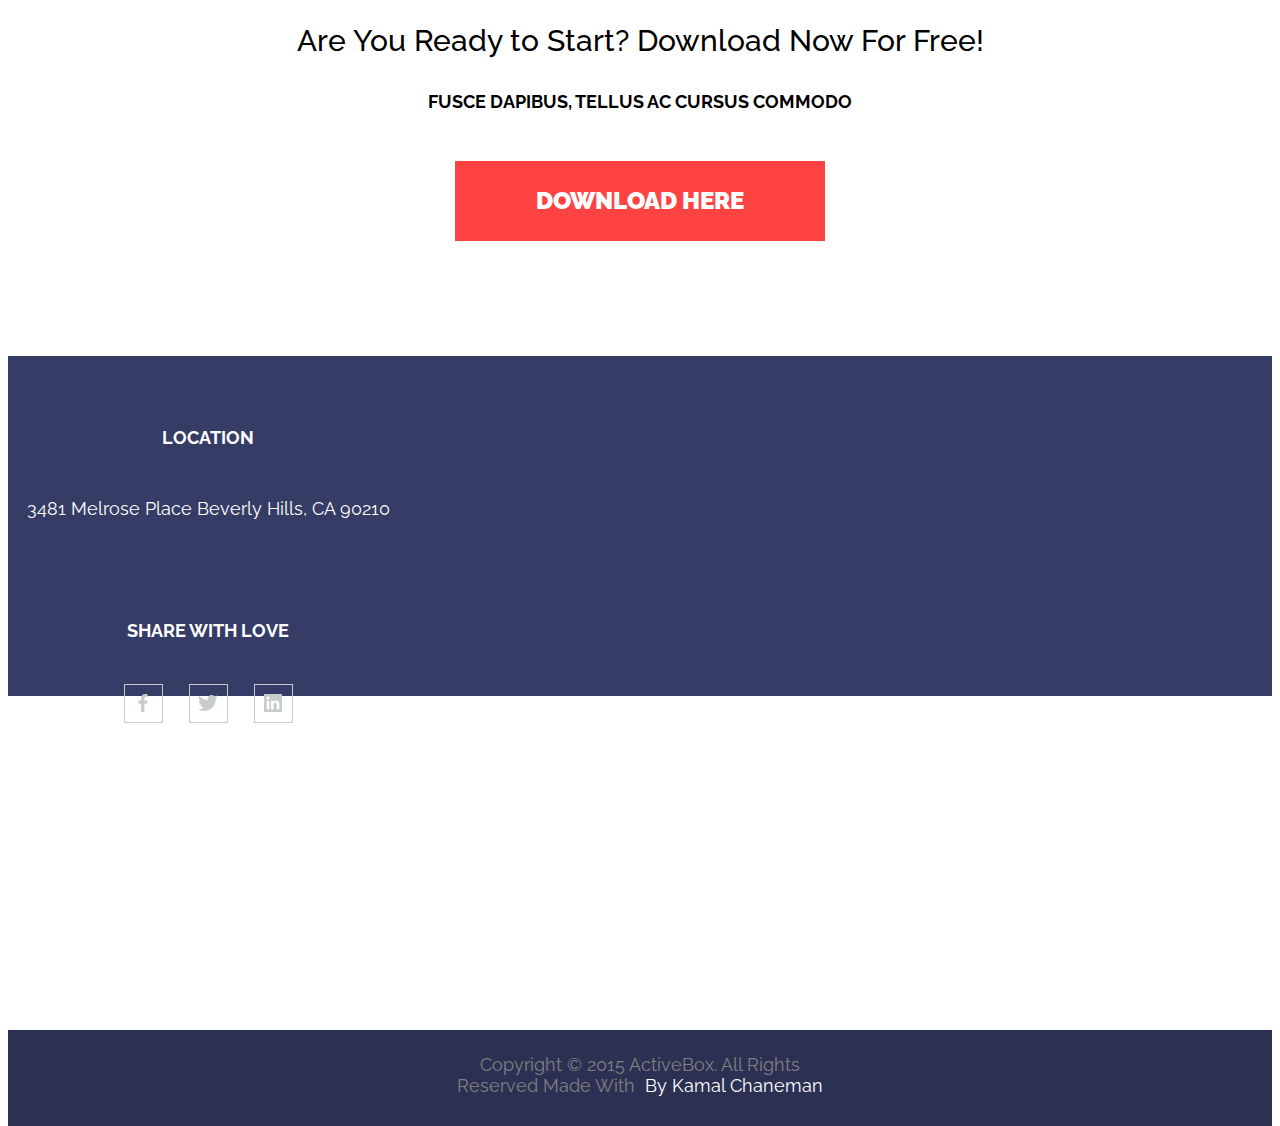
==== commit 7e456ad1: "Tablet version" ====
--- a/Figma/index.html
+++ b/Figma/index.html
@@ -4,14 +4,15 @@
     <meta charset="UTF-8">
     <meta http-equiv="X-UA-Compatible" content="IE=edge">
     <meta name="viewport" content="width=!, initial-scale=1.0">
-    <link href="https://cdn.jsdelivr.net/npm/bootstrap@5.0.2/dist/css/bootstrap.min.css" rel="stylesheet" integrity="sha384-EVSTQN3/azprG1Anm3QDgpJLIm9Nao0Yz1ztcQTwFspd3yD65VohhpuuCOmLASjC" crossorigin="anonymous">
+    <title>ActiveBox</title>
+    <link rel="shortcut icon" href="./IMG/favicon.svg" type="image/svg">
+    
+    <link rel="stylesheet" href="https://cdn.jsdelivr.net/npm/bootstrap@4.5.3/dist/css/bootstrap.min.css" integrity="sha384-TX8t27EcRE3e/ihU7zmQxVncDAy5uIKz4rEkgIXeMed4M0jlfIDPvg6uqKI2xXr2" crossorigin="anonymous">
     <link rel="preconnect" href="https://fonts.googleapis.com">
     <link rel="preconnect" href="https://fonts.gstatic.com" crossorigin>
     <link href="https://fonts.googleapis.com/css2?family=Raleway:wght@100;200;300;400;500;600;700;800;900&display=swap" rel="stylesheet">
-    <!-- <link  rel="stylesheet" href="./raleway/raleway.css"> -->
-    <title>Document</title>
+    <link href="https://fonts.googleapis.com/css2?family=Cardo:ital@1&family=Raleway:wght@100;200;300;400;500;600;700;800;900&display=swap" rel="stylesheet">
     <link rel="stylesheet" href="main.css">
-    <!-- <link rel="stylesheet" href="/Figma/css/bootstrap.css"> -->
 </head>
 <body>
     <header class="container">  
@@ -19,7 +20,7 @@
             <div class="container-fluid">
               <a class="navbar-brand logo" href="#"></a>
               <div class=" navbar-collapse" id="navbarSupportedContent">
-                <ul class="navbar-nav d-flex">
+                <ul class="navbar-nav d-flex flex-row">
                   <li class="nav-item">
                     <a class="nav-link" href="#features">features</a>
                   </li>
@@ -27,7 +28,7 @@
                     <a class="nav-link" href="#works">works</a>
                   </li>
                   <li class="nav-item">
-                    <a class="nav-link " href="#our team">our team</a>
+                    <a class="nav-link " href="#our_team">our team</a>
                   </li>
                   <li class="nav-item">
                     <a class="nav-link" href="#testimonials" >testimonials</a>
@@ -39,103 +40,58 @@
               </div>
             </div>
         </nav>
+        <div class="baner">
           <h1 class="text-center">Your Favorite One PageMulti Purpose Template</h1>
           <h2>Lorem ipsum dolor sit amet, consectetur adipiscing elit. Praesent commodo cursus magna
               vel scelerisque nisl consectetur et.</h2>
-          <button class="">download here</button>        
+          <button class="">Find Out More</button>
+        </div>          
     </header>
     <main>
-      <section>
-        <div class="container">
-          <div class="card-group">
-            <div class="card">
-              <img src="./IMG/icon_1.png" class="card-img-top mx-auto" alt="...">
-              <div class="card-body">
-                <h5 class="card-title">Название карточки</h5>
-                <p class="card-text">This is a wider card with supporting text below as a natural lead-in to additional content. This content is a little bit longer.</p>
-                <p class="card-text"><small class="text-muted">Last updated 3 mins ago</small></p>
-              </div>
-            </div>
-            <div class="card">
-              <img src="./IMG/icon_1.png" class="card-img-top mx-auto" alt="...">
-              <div class="card-body">
-                <h5 class="card-title">Название карточки</h5>
-                <p class="card-text">This card has supporting text below as a natural lead-in to additional content.</p>
-                <p class="card-text"><small class="text-muted">Last updated 3 mins ago</small></p>
-              </div>
-            </div>
-            <div class="card">
-              <img src="./IMG/icon_1.png" class="card-img-top mx-auto" alt="...">
-              <div class="card-body">
-                <h5 class="card-title">Название карточки</h5>
-                <p class="card-text">This is a wider card with supporting text below as a natural lead-in to additional content. This card has even longer content than the first to show that equal height action.</p>
-                <p class="card-text"><small class="text-muted">Last updated 3 mins ago</small></p>
-              </div>
-            </div>
-          </div>
-        </div>
-      </section>
-
-
-
       <section id="features" class="features">
         <div class="container">
-          <div class="row">
-            <div class="col-4">
-              <div class="card mx-auto">
-                <img src="./IMG/icon_1.png" class="card-img-top mx-auto" alt="Easily Customised">
+          <div class="row"> 
+              <div class="card">
+                <img src="./IMG/icon_1.png" class="card-img-top " alt="Easily Customised">
                 <div class="card-body text-center">
                   <h5 class="card-title">Easily Customised</h5>
                   <p class="card-text text-center">Cras justo odio, dapibus ac facilisis in, egestas eget quam. Nullam quis risus eget urna mollis ornare vel eu leo. Donec ullamcorper nulla non metus auctor fringilla.</p>
                 </div>
               </div>
-            </div>
-            <div class="col-4">
-              <div class="card mx-auto" >
-                <img src="./IMG/icon_2.png" class="card-img-top mx-auto" alt="Responsive REady">
+              <div class="card">
+                <img src="./IMG/icon_2.png" class="card-img-top " alt="Responsive REady">
                 <div class="card-body text-center">
                   <h5 class="card-title">Responsive REady</h5>
                   <p class="card-text">Cras justo odio, dapibus ac facilisis in, egestas eget quam. Nullam quis risus eget urna mollis ornare vel eu leo. Donec ullamcorper nulla non metus auctor fringilla.</p>
                 </div>
               </div>
-            </div>
-            <div class="col-4">
-              <div class="card mx-auto" >
-                <img src="./IMG/icon_3.png" class="card-img-top mx-auto" alt="Modern Design">
+              <div class="card">
+                <img src="./IMG/icon_3.png" class="card-img-top" alt="Modern Design">
                 <div class="card-body text-center">
                   <h5 class="card-title">Modern Design</h5>
                   <p class="card-text">Cras justo odio, dapibus ac facilisis in, egestas eget quam. Nullam quis risus eget urna mollis ornare vel eu leo. Donec ullamcorper nulla non metus auctor fringilla.</p>
                 </div>
               </div>
-            </div>
-          </div>
-          <div class="row">
-            <div class="col-sm">
-              <div class="card mx-auto">
-                <img src="./IMG/icon_4.png" class="img-fluid card-img-top mx-auto" alt="Clean Code" width="100px" height="100px">
+              <div class="card">
+                <img src="./IMG/icon_4.png" class="img-fluid card-img-top" alt="Clean Code" width="100px" height="100px">
                 <div class="card-body text-center">
                   <h5 class="card-title">Clean Code</h5>
                   <p class="card-text">Cras justo odio, dapibus ac facilisis in, egestas eget quam. Nullam quis risus eget urna mollis ornare vel eu leo. Donec ullamcorper nulla non metus auctor fringilla.</p>
                 </div>
-              </div>
-            </div>
-            <div class="col-sm">
-              <div class="card mx-auto" >
-                <img src="./IMG/icon_5.png" class="card-img-top mx-auto" alt="Ready to Ship">
+              </div>   
+              <div class="card">
+                <img src="./IMG/icon_5.png" class="card-img-top" alt="Ready to Ship">
                 <div class="card-body text-center">
                   <h5 class="card-title">Ready to Ship</h5>
                   <p class="card-text">Cras justo odio, dapibus ac facilisis in, egestas eget quam. Nullam quis risus eget urna mollis ornare vel eu leo. Donec ullamcorper nulla non metus auctor fringilla.</p>
                 </div>
-              </div>
-            </div>
-            <div class="col-sm">
-              <div class="card mx-auto" >
-                <img src="./IMG/icon_6.png" class="card-img-top mx-auto" alt="Download for Free">
+              </div>           
+              <div class="card">
+                <img src="./IMG/icon_6.png" class="card-img-top" alt="Download for Free">
                 <div class="card-body text-center">
                   <h5 class="card-title">Download for Free</h5>
                   <p class="card-text">Cras justo odio, dapibus ac facilisis in, egestas eget quam. Nullam quis risus eget urna mollis ornare vel eu leo. Donec ullamcorper nulla non metus auctor fringilla.</p>
-                </div>
-              </div>
+                </div>             
             </div>
           </div>
         </div>  
@@ -143,43 +99,67 @@
       <section id="works" class="works">
         <div class="container">
           <div class="row">
-            <div class="col-3">
-              <div class="hover">
-                <h4>Project Name</h4>
-                <h5>User Interface Design</h5>
-              </div>
-              <img src="./IMG/work_1.png">
-              
-            </div>
-            <div class="col-3">
-              <img src="./IMG/work_2.png">
-            </div>
-            <div class="col-3">
-              <img src="./IMG/work_3.png">
-            </div>
-            <div class="col-3">
-              <img src="./IMG/work_4.png">
-            </div>
-          </div>
+            <div class="work">
+              <div class="work1"></div>
+              <div class="hover">
+                <h4>Project Name</h4>
+                <h5>User Interface Design</h5>
+              </div>              
+            </div>
+            <div class="work">
+              <div class="work2"></div>
+              <div class="hover">
+                <h4>Project Name</h4>
+                <h5>User Interface Design</h5>
+              </div>
+            </div>
+            <div class="work">
+              <div class="work3"></div>
+              <div class="hover">
+                <h4>Project Name</h4>
+                <h5>User Interface Design</h5>
+              </div>
+            </div>
+            <div class="work">
+              <div class="work4"></div>
+              <div class="hover">
+                <h4>Project Name</h4>
+                <h5>User Interface Design</h5>
+              </div>
+            </div>
+            <div class="work">
+              <div class="work5"></div>
+              <div class="hover">
+                <h4>Project Name</h4>
+                <h5>User Interface Design</h5>
+              </div>
+            </div>
+            <div class="work">
+              <div class="work6"></div>
+              <div class="hover">
+                <h4>Project Name</h4>
+                <h5>User Interface Design</h5>
+              </div>
+            </div>
+            <div class="work">
+              <div class="work7"></div>
+              <div class="hover">
+                <h4>Project Name</h4>
+                <h5>User Interface Design</h5>
+              </div>
+            </div>
+            <div class="work">
+              <div class="work8"></div>
+              <div class="hover">
+                <h4>Project Name</h4>
+                <h5>User Interface Design</h5>
+              </div>
+            </div>
+        </div>
+      </section>
+      <section id="our_team" class="our-team">
+        <div class="container">
           <div class="row">
-            <div class="col-3">
-              <img src="./IMG/work_5.png">
-            </div>
-            <div class="col-3">
-              <img src="./IMG/work_6.png">
-            </div>
-            <div class="col-3">
-              <img src="./IMG/work_7.png">
-            </div>
-            <div class="col-3">
-              <img src="./IMG/work_8.png">
-            </div>
-          </div>
-        </div>
-      </section>
-      <section id="our-team" class="our-team">
-        <div class="container">
-          <div class="row mx-auto">
             <div class="col-3">
               <div class="card">
                 <img src="./IMG/Rectangle 24.png" class="card-img-top" alt="...">
@@ -244,36 +224,93 @@
         </div>
       </section>
       <section id="testimonials" class="testimonials">
-        <div id="carouselExampleIndicators" class="carousel slide" data-ride="carousel">
-          <ol class="carousel-indicators">
-            <li data-target="#carouselExampleIndicators" data-slide-to="0" class="active"></li>
-            <li data-target="#carouselExampleIndicators" data-slide-to="1"></li>
-            <li data-target="#carouselExampleIndicators" data-slide-to="2"></li>
-          </ol>
-          <div class="carousel-inner">
-            <div class="carousel-item active">
-              <img src="..." class="d-block w-100" alt="...">
-            </div>
-            <div class="carousel-item">
-              <img src="..." class="d-block w-100" alt="...">
-            </div>
-            <div class="carousel-item">
-              <img src="..." class="d-block w-100" alt="...">
-            </div>
-          </div>
-          <a class="carousel-control-prev" href="#carouselExampleIndicators" role="button" data-slide="prev">
-            <span class="carousel-control-prev-icon" aria-hidden="true"></span>
-            <span class="sr-only">Предыдущий</span>
-          </a>
-          <a class="carousel-control-next" href="#carouselExampleIndicators" role="button" data-slide="next">
-            <span class="carousel-control-next-icon" aria-hidden="true"></span>
-            <span class="sr-only">Следующий</span>
-          </a>
+        <div class="container">
+          <div id="carouselExampleIndicators" class="carousel slide" data-ride="">
+            
+            <div class="carousel-inner">
+              <div class="carousel-item active">
+                <img src="./IMG/bg-car.png" class="d-block w-50" alt="...">
+                <div class="carousel-caption d-none d-md-block">
+                  <h5>“Integer posuere erat a ante venenatis dapibus posuere velit aliquet. Donec sed odio dui. Aenean eu leo quam...”</h5>
+                  <p>Susan Sims, Interaction Designer at XYZ</p>
+                </div>
+              </div>
+              <div class="carousel-item">
+                <img src="./IMG/bg-car.png" class="d-block w-50" alt="...">
+                <div class="carousel-caption d-none d-md-block">
+                  <h5>“Integer posuere erat a ante venenatis dapibus posuere velit aliquet. Donec sed odio dui. Aenean eu leo quam...”</h5>
+                  <p>Susan Sims, Interaction Designer at XYZ</p>
+                </div>
+              </div>
+              <div class="carousel-item">
+                <img src="./IMG/bg-car.png"class="d-block w-50" alt="...">
+                <div class="carousel-caption d-none d-md-block">
+                  <h5>“Integer posuere erat a ante venenatis dapibus posuere velit aliquet. Donec sed odio dui. Aenean eu leo quam...”</h5>
+                  <p>Susan Sims, Interaction Designer at XYZ</p>
+                </div>
+              </div>
+              <div class="carousel-item">
+                <img src="./IMG/bg-car.png"class="d-block w-50" alt="...">
+                <div class="carousel-caption d-none d-md-block">
+                  <h5>“Integer posuere erat a ante venenatis dapibus posuere velit aliquet. Donec sed odio dui. Aenean eu leo quam...”</h5>
+                  <p>Susan Sims, Interaction Designer at XYZ</p>
+                </div>
+              </div>
+              <div class="carousel-item">
+                <img src="./IMG/bg-car.png"class="d-block w-50" alt="...">
+                <div class="carousel-caption d-none d-md-block">
+                  <h5>“Integer posuere erat a ante venenatis dapibus posuere velit aliquet. Donec sed odio dui. Aenean eu leo quam...”</h5>
+                  <p>Susan Sims, Interaction Designer at XYZ</p>
+                </div>
+              </div>
+            </div>
+            
+            <ol class="carousel-indicators">
+              <li data-target="#carouselExampleIndicators" data-slide-to="0" class="active"></li>
+              <li data-target="#carouselExampleIndicators" data-slide-to="1"></li>
+              <li data-target="#carouselExampleIndicators" data-slide-to="2"></li>
+              <li data-target="#carouselExampleIndicators" data-slide-to="3"></li>
+              <li data-target="#carouselExampleIndicators" data-slide-to="5"></li>
+            </ol>
+          </div>
+          
+        </div>  
+      </section>
+      <section id="downloud" class="downloud">
+        <h3>Are You Ready to Start? Download Now For Free!</h3>
+        <h5>Fusce dapibus, tellus ac cursus commodo</h5>
+        <button>download here</button>
+      </section>
+    </main>
+    <footer>
+      <div class="container">
+        <div class="row">  
+          <div class="card">
+            <h5>Location</h5>
+            <h5>3481 Melrose Place
+              Beverly Hills, CA 90210</h5>
+          </div>
+          <div class="card ">
+            <h5>Share with Love</h5>
+            <div class="share">
+            <a href="#" class="link"><img src="./IMG/facebook_icon.png" alt=""></a>
+            <a href="#" class="link"><img src="./IMG/twitter_icon.png" alt=""></a>
+            <a href="#" class="link"><img src="./IMG/linkedin_icon.png" alt=""></a>
+            </div>  
+          </div>
+          <div class="card">
+            <h5>About ActiveBox</h5>
+            <h5 class="about">Cras justo odio, dapibus ac facilisis in, egestas eget quam. Donec ullamcorper nulla non metus auctor fringilla.</h5>
+          </div>
         </div>
-      </section>
-      <section id="downloud" class="downloud"></section>
-    </main>
-    <footer></footer>
-    <script src="https://cdn.jsdelivr.net/npm/bootstrap@5.0.2/dist/js/bootstrap.bundle.min.js" integrity="sha384-MrcW6ZMFYlzcLA8Nl+NtUVF0sA7MsXsP1UyJoMp4YLEuNSfAP+JcXn/tWtIaxVXM" crossorigin="anonymous"></script>    
+          <div class="copyright">
+          <h5>Copyright © 2015 ActiveBox. All Rights Reserved
+            Made with<span>&nbsp by Kamal Chaneman</span></h5>
+        </div>
+      </div>
+    </footer>
+    <script src="https://code.jquery.com/jquery-3.5.1.slim.min.js" integrity="sha384-DfXdz2htPH0lsSSs5nCTpuj/zy4C+OGpamoFVy38MVBnE+IbbVYUew+OrCXaRkfj" crossorigin="anonymous"></script>
+    <script src="https://code.jquery.com/jquery-3.5.1.slim.min.js" integrity="sha384-DfXdz2htPH0lsSSs5nCTpuj/zy4C+OGpamoFVy38MVBnE+IbbVYUew+OrCXaRkfj" crossorigin="anonymous"></script>
+    <script src="https://cdn.jsdelivr.net/npm/bootstrap@4.5.3/dist/js/bootstrap.bundle.min.js" integrity="sha384-ho+j7jyWK8fNQe+A12Hb8AhRq26LrZ/JpcUGGOn+Y7RsweNrtN/tE3MoK7ZeZDyx" crossorigin="anonymous"></script>    
 </body>
 </html>--- a/Figma/main.css
+++ b/Figma/main.css
@@ -1,57 +1,19 @@
 *{
     /* font-family: Raleway; */
     text-transform:uppercase;
-    
-}
-
-/* @font-face {
-	font-family: 'Raleway';
-	src: url('./raleway/Raleway-Light.woff2') format('woff2') url('./raleway/Raleway-Light.woff') format('woff');
-	font-weight: 300;
-	font-style: normal;
-}
-
-@font-face {
-	font-family: 'Raleway';
-	src: url('./raleway/Raleway-Regular.woff2') format('woff2') url('./raleway/Raleway-Regular.woff') format('woff');
-	font-weight: 400;
-	font-style: normal;
-}
-
- @font-face {
-	font-family: 'Raleway';
-	src: url('./raleway/Raleway-Medium.woff2') format('woff2') url('./raleway/Raleway-Medium.woff') format('woff');
-	font-weight: 700;
-	font-style: normal;
-} 
-
-@font-face {
-	font-family: 'Raleway';
-	src: url('./raleway/Raleway-SemiBold.woff2') format('woff2') url('./raleway/Raleway-SemiBold.woff') format('woff');
-	font-weight: 600;
-	font-style: normal;
-}
-
-@font-face {
-	font-family: 'Raleway';
-	src: url('./raleway/Raleway-Bold.woff2') format('woff2') url('./raleway/Raleway-Bold.woff') format('woff');
-	font-weight: 700;
-	font-style: normal;
-}
-
-@font-face {
-	font-family: 'Raleway';
-	src: url('./raleway/Raleway-ExtraBold.woff2') format('woff2') url('./raleway/Raleway-ExtraBold.woff') format('woff');
-	font-weight: 800;
-	font-style: normal;
-}
-
-@font-face {
-	font-family: 'Raleway';
-	src: url('./raleway/Raleway-Black.woff2') format('woff2') url('./raleway/Raleway-Black.woff') format('woff');
-	font-weight: 900;
-	font-style: normal;
-} */
+    box-sizing: border-box;
+    
+}
+h3{
+    font-family: 'Raleway';
+    font-style: normal;
+    font-weight: 700;
+    font-size: 30px;
+    line-height: 35px;
+    display: flex;
+    align-items: center;
+    justify-content: center;
+}
 
 h5{
     font-family: 'Raleway';
@@ -62,6 +24,7 @@
     align-items: center;
     text-align: center;
     text-transform: uppercase;
+    justify-content: center;
 }
 
 p{
@@ -77,13 +40,15 @@
 }
 
 button{
+    font-family: 'Raleway';
     background: #FF4343;
     width: 370px;
     height: 80px;
     margin-top: 82px;
     margin-right: auto;
     margin-left: auto;
-    display: block;
+    display: flex;
+    justify-content: center;
     border: none;
     color:#FFFFFF;
     font-style: normal;
@@ -95,6 +60,29 @@
     text-transform:uppercase;
 
 
+}
+
+button:hover{
+    background:#E71414;
+}
+
+button:active{
+    background: #FF4343;
+    box-shadow: 4px 4px 30px #FF4343;
+}
+
+.row{
+    justify-content: center;
+}
+
+.card{
+    border: none;
+    background: none;   
+}
+
+.card-body{
+    flex: none;
+    padding:0;
 }
 
 .container-fluid{
@@ -112,7 +100,10 @@
     background:  url(img/bg.png) no-repeat center top;
     background-size:contain;
     height: 747px;
+
     padding: 0 170px;
+    /* max-width: 100%;
+    height: auto; */ 
 
 }
 
@@ -133,7 +124,7 @@
 } 
 
 .nav-item{
-    padding-right: 10px;
+    width: 134px;
     
 }
 
@@ -146,14 +137,23 @@
     color: #FFFFFF;
 }
 
-.navbar-nav .nav-item a:hover::after{
-    content: "";
+.navbar-nav .nav-item a:hover{
     border-bottom: 2px solid #BABBC5;
+    padding-bottom: 40px;
+    padding-top: 41px;
+}
+
+.navbar-nav .nav-item a:active{
+    border-bottom: 2px solid #E71414;
+    color:#E71414;
+    padding-bottom: 40px;
+    padding-top: 41px;
 }
 
 header h1{
-    padding-top: 30px;
-    padding-bottom: 30px;
+    font-family: 'Raleway';
+    padding-top: 129px;
+    padding-bottom: 23px;
     font-style: normal;
     font-weight: 900;
     font-size: 64px;
@@ -165,6 +165,7 @@
 }
 
 header h2{
+    font-family: 'Raleway';
     font-style: normal;
     font-weight: 400;
     font-size: 24px;
@@ -173,20 +174,27 @@
     align-items: center;
     text-align: center;
     color: #FFFFFF;
-}
-
+    text-transform: initial;
+    margin: 0 70px;
+}
 
 .features{
-    padding-top:116px;
-    height: 949px;
+    padding: 117px 0px;
 }
 
 .features .container{
-    padding: 0 170px;
+    width: 1300px;
+    height: 717px;
+}
+
+.features .card{
+    width: 370px;
+    height: 305px;
+    margin: 0px 14px 88px 16px;
 }
 
 .features .card-body{
-    width: 370px;
+    padding-top: 15px;
 }
 
 .features h5{
@@ -195,26 +203,22 @@
 
 .features p{
     padding-top: 35px;
+    color:#6C7279;
+
    
 }
-.col-4{
-    padding: 0 12px;
-}
-.card{
-    border: none;
-    padding-bottom: 50px ;
-    
-    
-}
-
-.card-img-top{
+
+
+
+.features .card-img-top{
     height: 100px;
     width: 100px;
-}
-
-.works{    
+    margin: 0 auto;
+}
+
+/* .works{    
 height:678px;
-}
+} */
 
 /* .row{
     margin: 0;
@@ -230,44 +234,128 @@
     height:340px;
 } */
 
-.col-3{
+
+.works .row{
+    height:678px;
+    width: 1512px;
+}
+
+.work{
     position: relative;
 }
 
-
-
-.hover{
+.works .work{
+    width:378px;
+    height:340px;
+    overflow: hidden;
+  }
+
+  .works .work div:first-child{
+    transform: scale(1.01);
+    width: 100%;
+    height: 100%;
+  }
+
+.work1{
+    background-image:url(./IMG/work_1.png);
+}
+
+.work2{
+    background-image:url(./IMG/work_2.png);
+}
+.work3{
+    background-image:url(./IMG/work_3.png);
+}
+.work4{
+    background-image:url(./IMG/work_4.png);
+}
+.work5{
+    background-image:url(./IMG/work_5.png);
+}
+.work6{
+    background-image:url(./IMG/work_6.png);
+}
+.work7{
+    background-image:url(./IMG/work_7.png);
+}
+.work8{
+    background-image:url(./IMG/work_8.png);
+}
+
+
+
+/* .hover{
     background-color: #FF4343;
     height: 100%;
     width: 100%;
     position: absolute;
     opacity: 0.8;
-}
+} */
 
 .hover {
-    text-align: center;
-    vertical-align: middle;
-    display: flex;
+    position: absolute;
     width: 100%;
     height: 100%;
-    flex-direction: column;
-    justify-content: space-around;
-}
-
+    position: absolute;
+    opacity: 0.8;
+    background-color: #FF4343;
+    top: 0px;
+    display: none;
+    z-index: 10;
+    width: 378px;
+    height: 340px;
+
+}
+
+.hover h4{
+    font-family: 'Raleway';
+    font-style: normal;
+    font-weight: 900;
+    font-size: 24px;
+    line-height: 28px;
+    display: flex;
+    justify-content: center;
+    text-transform: uppercase;
+    color: #FFFFFF;
+    padding-top: 124px;
+
+}
+.hover h5{
+    font-family: 'Raleway';
+    font-style: normal;
+    font-weight: 400;
+    font-size: 18px;
+    line-height: 21px;
+    display: flex;
+    justify-content: center;
+    color: #FFFFFF;
+    text-transform: initial;
+    padding-top: 29px;
+}
+
+.work:hover .hover{
+    display: block;
+    cursor: pointer;
+}
 
 .our-team{
-    height: 847px;
+    
     padding-top: 114px;
     
 }
 
 .our-team .row{
     width: 1170px;
+    height: 730px;
+    margin: 0 auto;
+    display: flex;
+    flex-wrap: nowrap;
+    justify-content: center;
 }
 
 .our-team .col-3{
     width: 270px;
-    margin-right: 30px;
+    height: 619px;
 }
 
 .our-team .col-3:last-child{
@@ -286,6 +374,7 @@
 }
 
 .our-team h5{
+    font-weight: 700;
     padding-top: 31px;
     text-align: inherit;
     text-transform: capitalize;
@@ -314,9 +403,193 @@
     padding-right: 2px;
     display: inline-block;
 }
+
+.testimonials .carousel-inner h5{
+    font-family: 'Cardo';
+    font-style: italic;
+    font-weight: 400;
+    font-size: 36px;
+    line-height: 49px;
+    display: flex;
+    text-transform: capitalize;
+    color: #FFFFFF;
+    margin: 0px 130px;
+    margin-top: 115px;
+    text-align: left;
+}
+
+.testimonials .carousel-inner p{
+    font-family: 'Raleway';
+    font-style: normal;
+    font-weight: 700;
+    font-size: 13px;
+    line-height: 15px;
+    display: flex;
+    align-items: center;
+    text-transform: uppercase;
+    color: #FFFFFF;
+    margin: 23px 131px;
+}
+.carousel-caption{
+    top: 0;
+    right: 0;
+    bottom: 0;
+    left: 49%;
+    width: 51%;
+
+}
+
+.carousel-inner .carousel-caption{
+    background-color: #5C3249;
+} 
+
+.carousel-control-next, .carousel-control-prev{
+    z-index: 45;
+}
+.carousel-indicators li{
+    width: 12px;
+    height: 12px;
+    border-radius: 50%;
+    background:none;
+    border: 1px solid #7E5D6F;
+    opacity: 1;
+    margin: 0 12px;
+}
+
+.carousel-indicators .active{
+    background-color: #7E5D6F;
+    opacity: 1;
+}
+
+.carousel-indicators {
+    position: unset;
+    top:initial;
+    right: initial; 
+    bottom: initial;
+    left: initial;
+    z-index:0; 
+    width: 1510px;
+    padding-left: 0;
+    margin-right: 0;
+    margin-left: 0;
+    padding-top: 22px;
+}   
+
+.testimonials .container{
+    padding: 0;
+}
+
+.downloud h3{
+    text-transform: initial;
+    font-weight: 500;
+    margin-top: 130px;
+    
+}
+
+.downloud h5{
+    font-weight: 700;
+    font-size: 18px;
+    margin-top: 20px;
+}
+
+.downloud button{
+    margin-top: 45px;
+    margin-bottom: 115px;
+}
+
+footer .container{
+    background: #353C65;
+    height: 340px;
+}
+
+footer .container{
+    padding-left: 0;
+    padding-right: 0;
+}
+ 
+footer .card{
+    width: 400px;
+}
+
+footer .card h5{
+    font-family: 'Raleway';
+    font-style: normal;
+    font-weight: 700;
+    font-size: 18px;
+    line-height: 21px;
+    display: flex;
+    align-items: center;
+    text-align: center;
+    text-transform: uppercase;
+    padding-top: 71px;
+    color: #FFFFFF;
+}
+footer .card h5:last-child{
+    font-family: 'Raleway';
+    font-style: normal;
+    font-weight: 400;
+    font-size: 18px;
+    line-height: 21px;
+    display: flex;
+    align-items: center;
+    text-align: center;
+    text-transform: capitalize;
+    padding-top: 20px;
+    color: #FFFFFF;
+    margin: 0 13px;
+}
+
+
+footer .card .share{
+    display: flex;
+    justify-content: center;
+    margin-top: 27px;
+
+}
+
+footer .card a {
+    width: 39px;
+    height: 39px;
+    margin: 13px;
+}
+
+footer div .copyright h5{
+    font-family: 'Raleway';
+    font-style: normal;
+    font-weight: 400;
+    font-size: 18px;
+    line-height: 21px;
+    text-transform: capitalize;
+    width: 370px;
+    color: #808080;
+    margin: 24px 0;
+}
+
+footer .copyright{
+    background: #2C3154;
+    display: flex;
+    justify-content: center;
+    height: 96px;
+    margin-top: 59px;
+
+    
+}
+
+footer div h5 span{
+    text-transform: capitalize;
+    color: #FFFFFF;
+    
+}
+
 
 @media (min-width: 1400px) {
     .container-xxl, .container-xl, .container-lg, .container-md, .container-sm, .container {
       max-width: 1510px;
     }
   }
+
+  /* @media (min-width: 992px) {
+    .container-xxl, .container-xl, .container-lg, .container-md, .container-sm, .container {
+      max-width: 1024px;
+    }
+  } */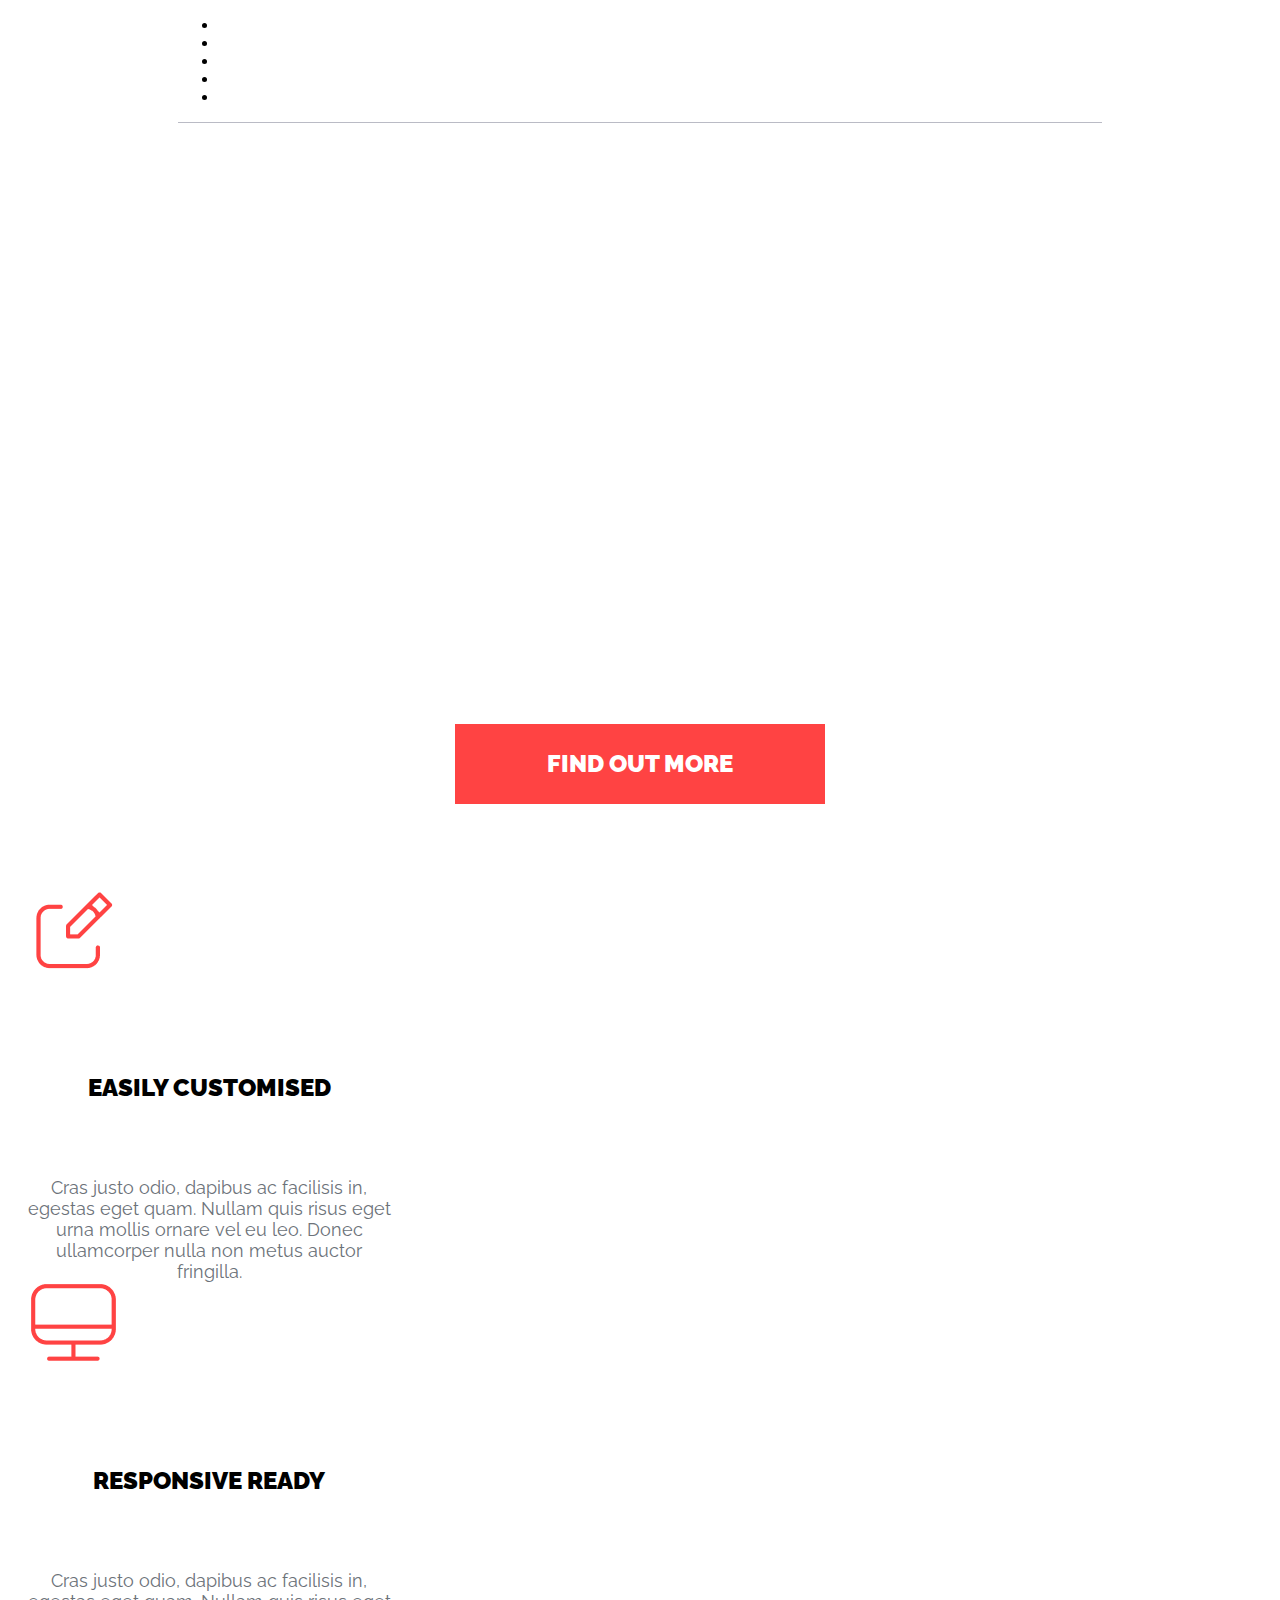
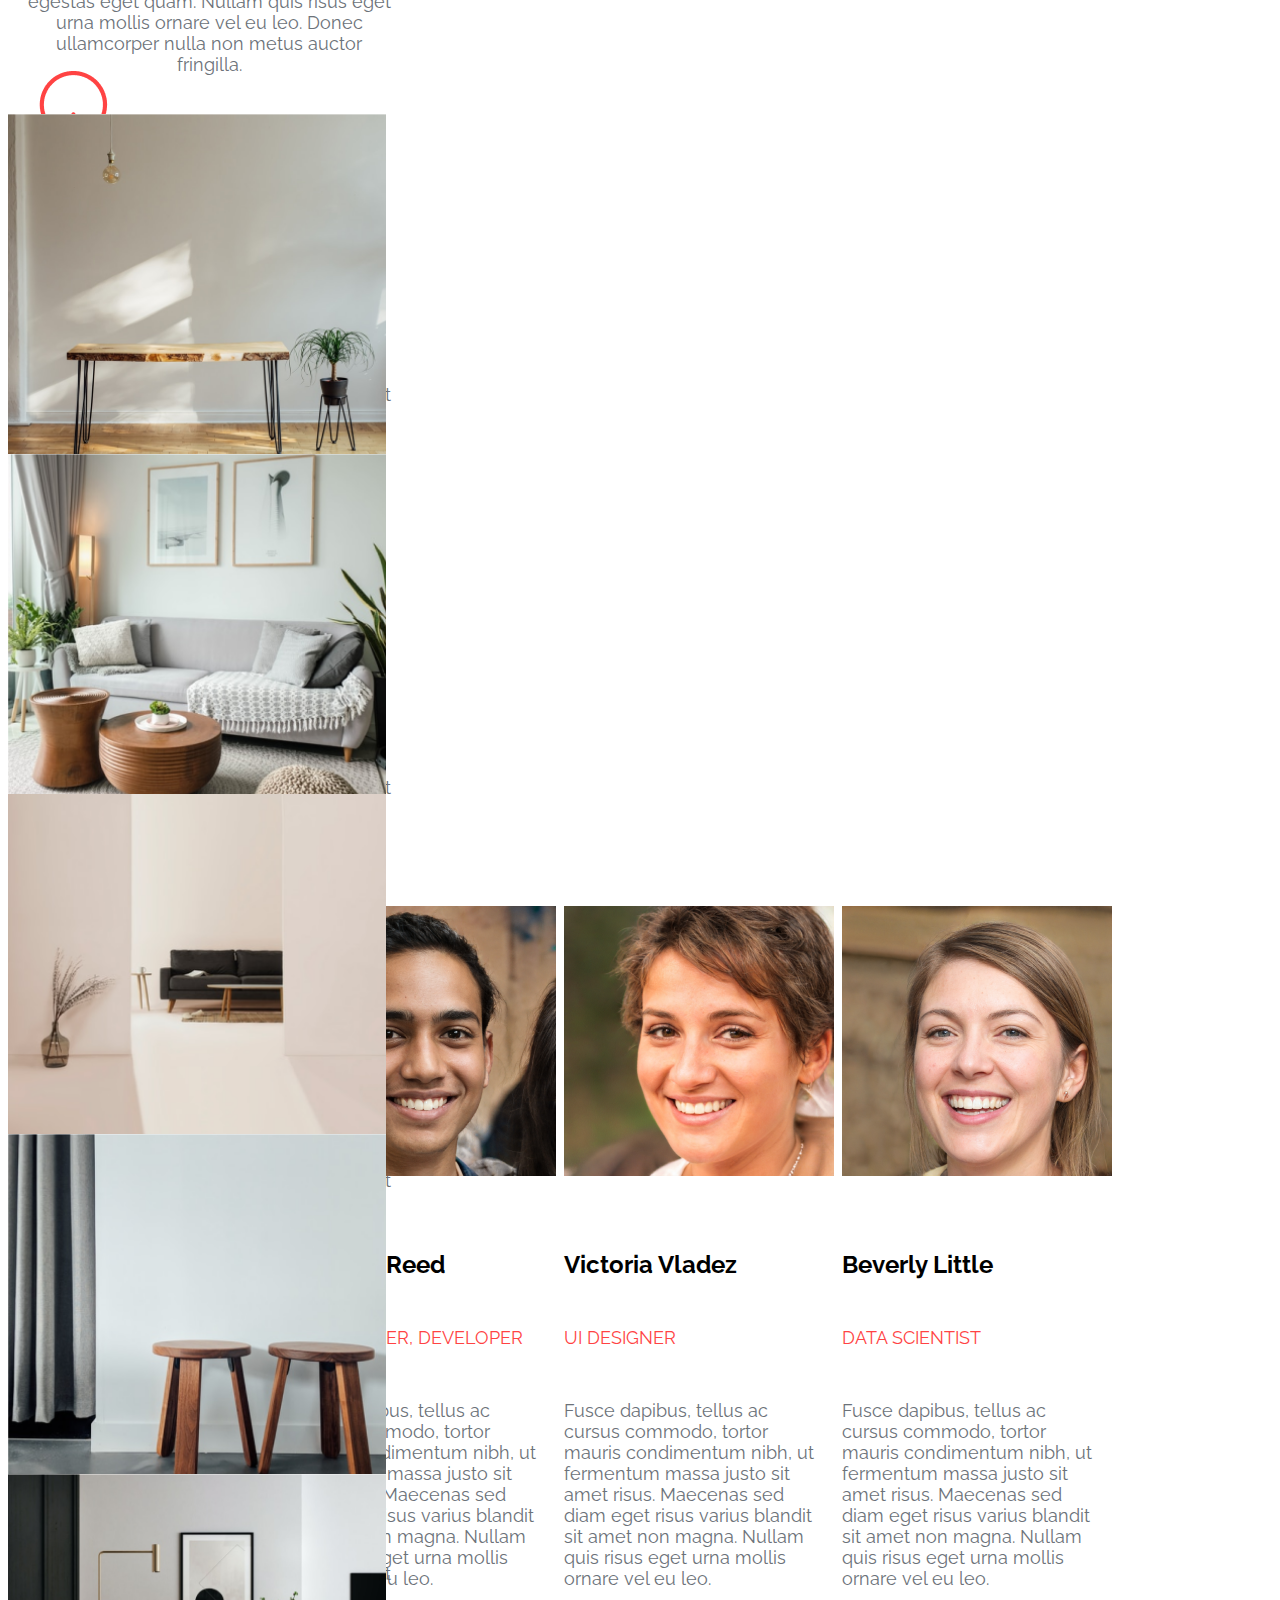
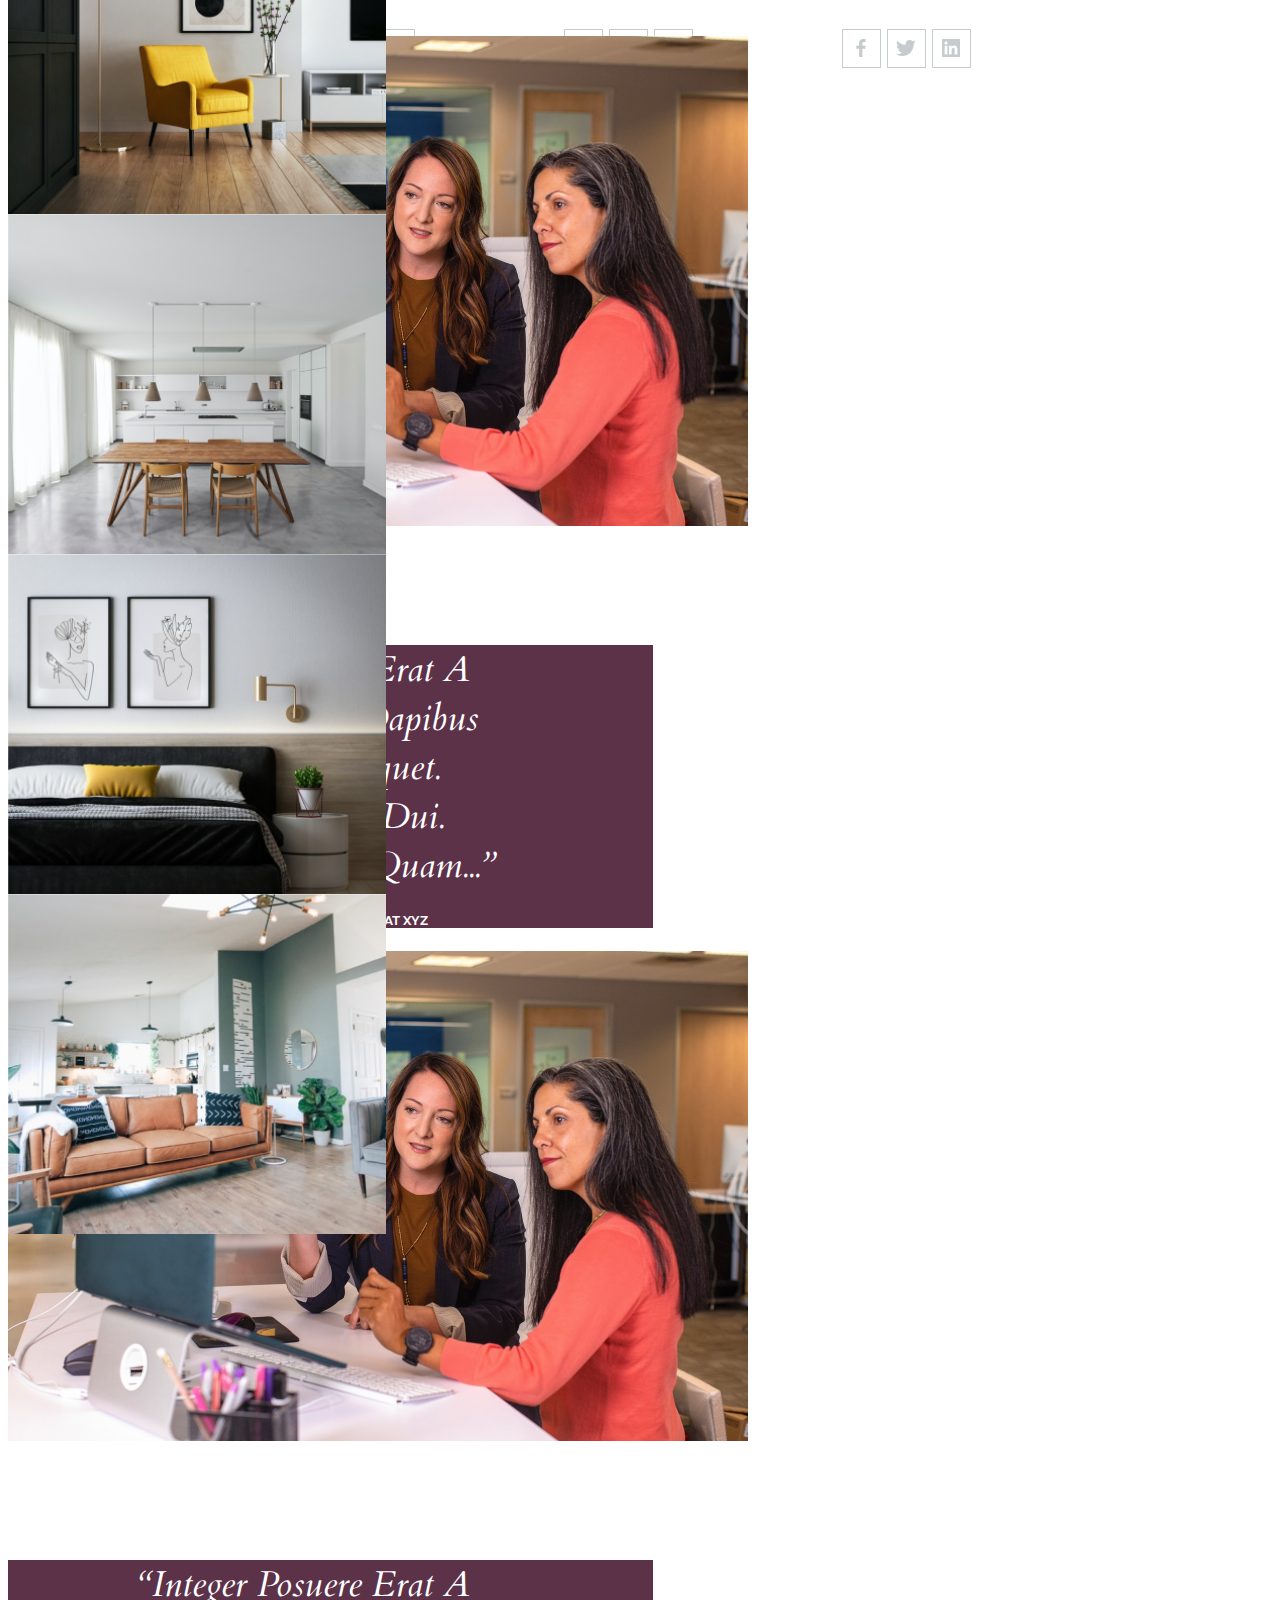
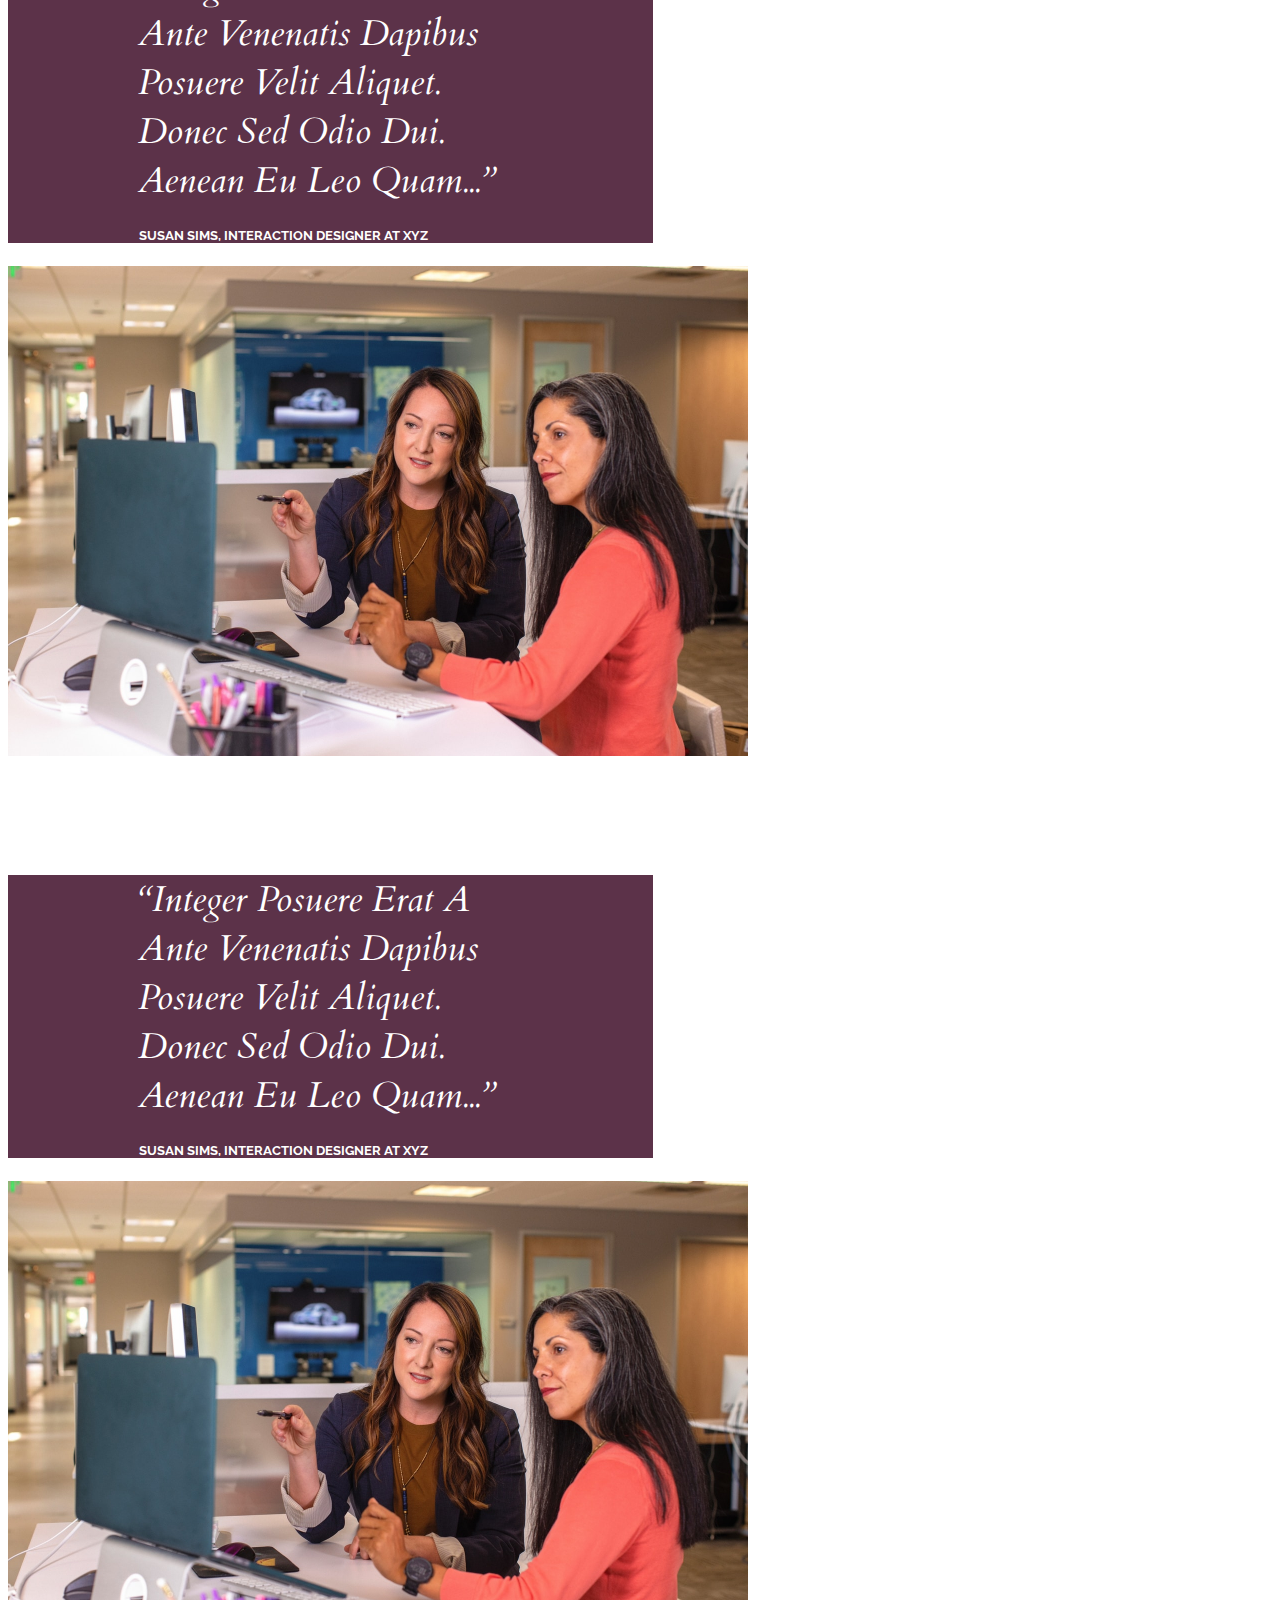
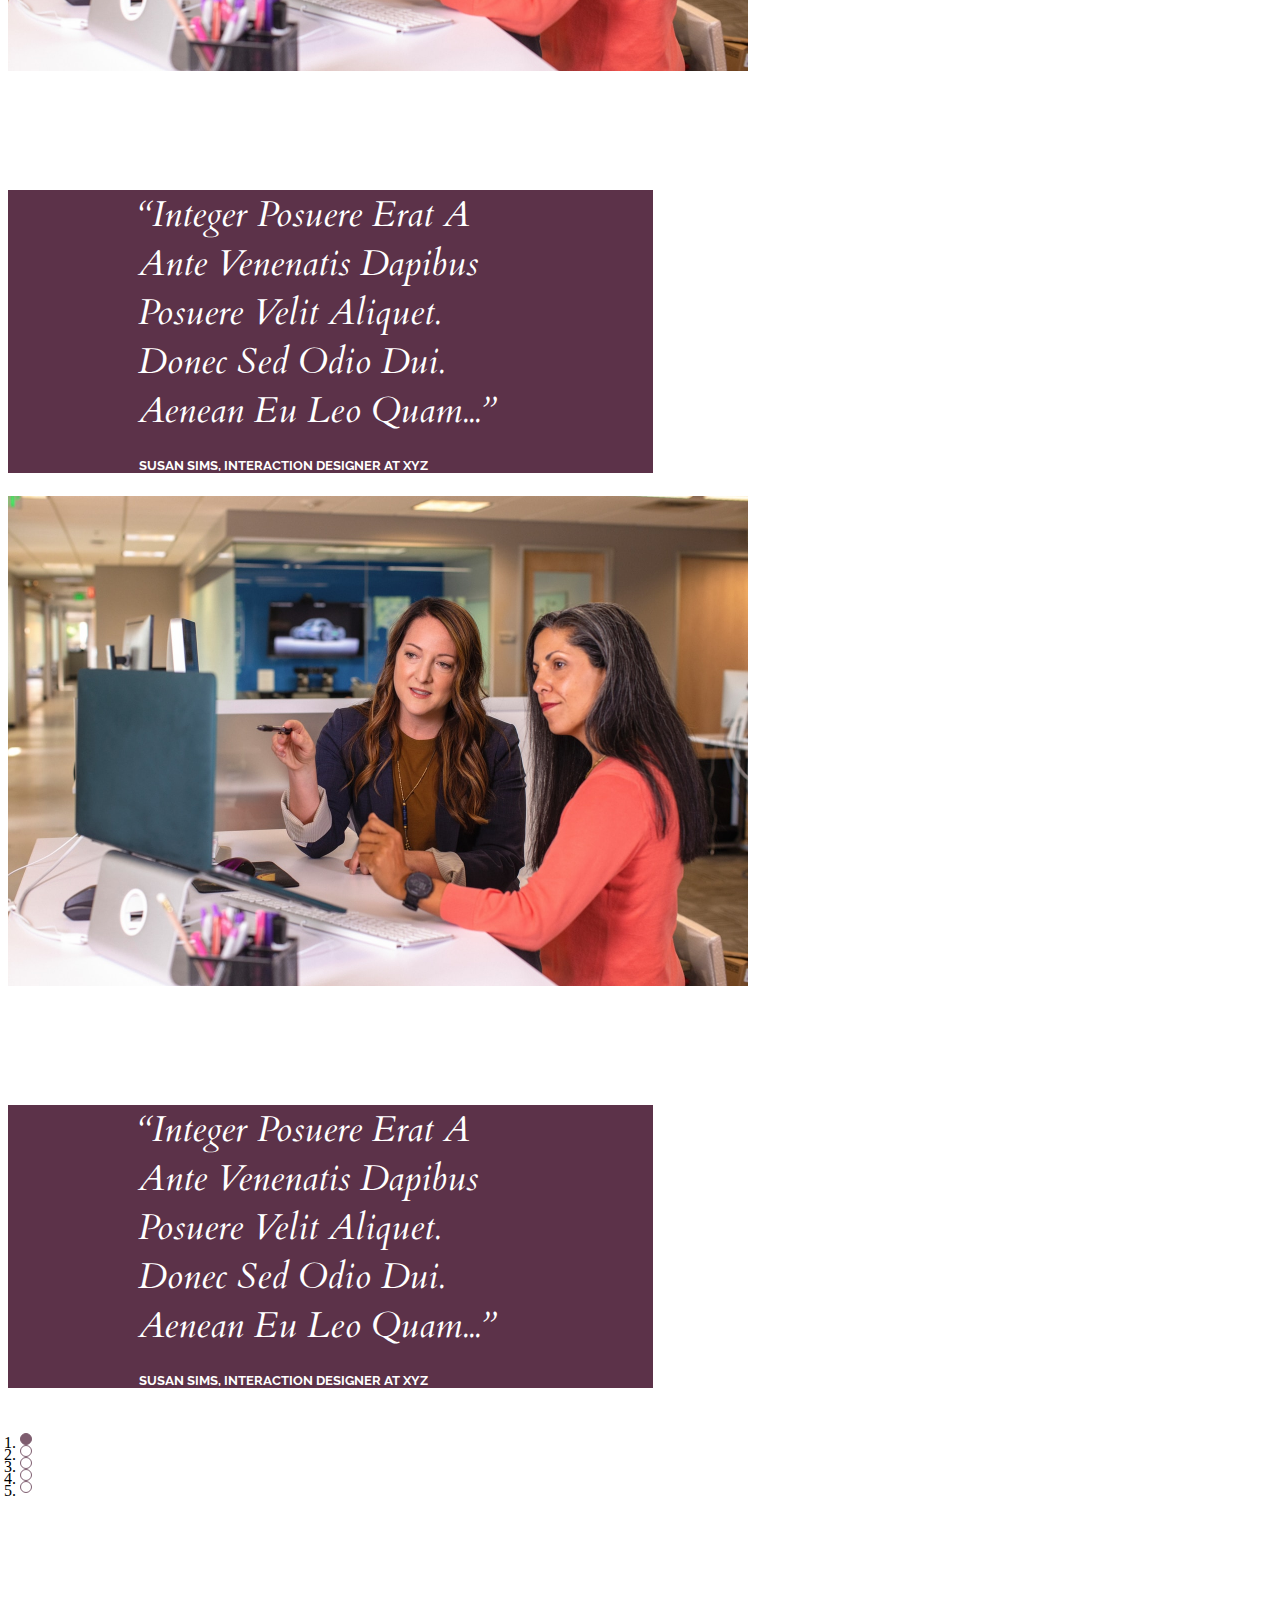
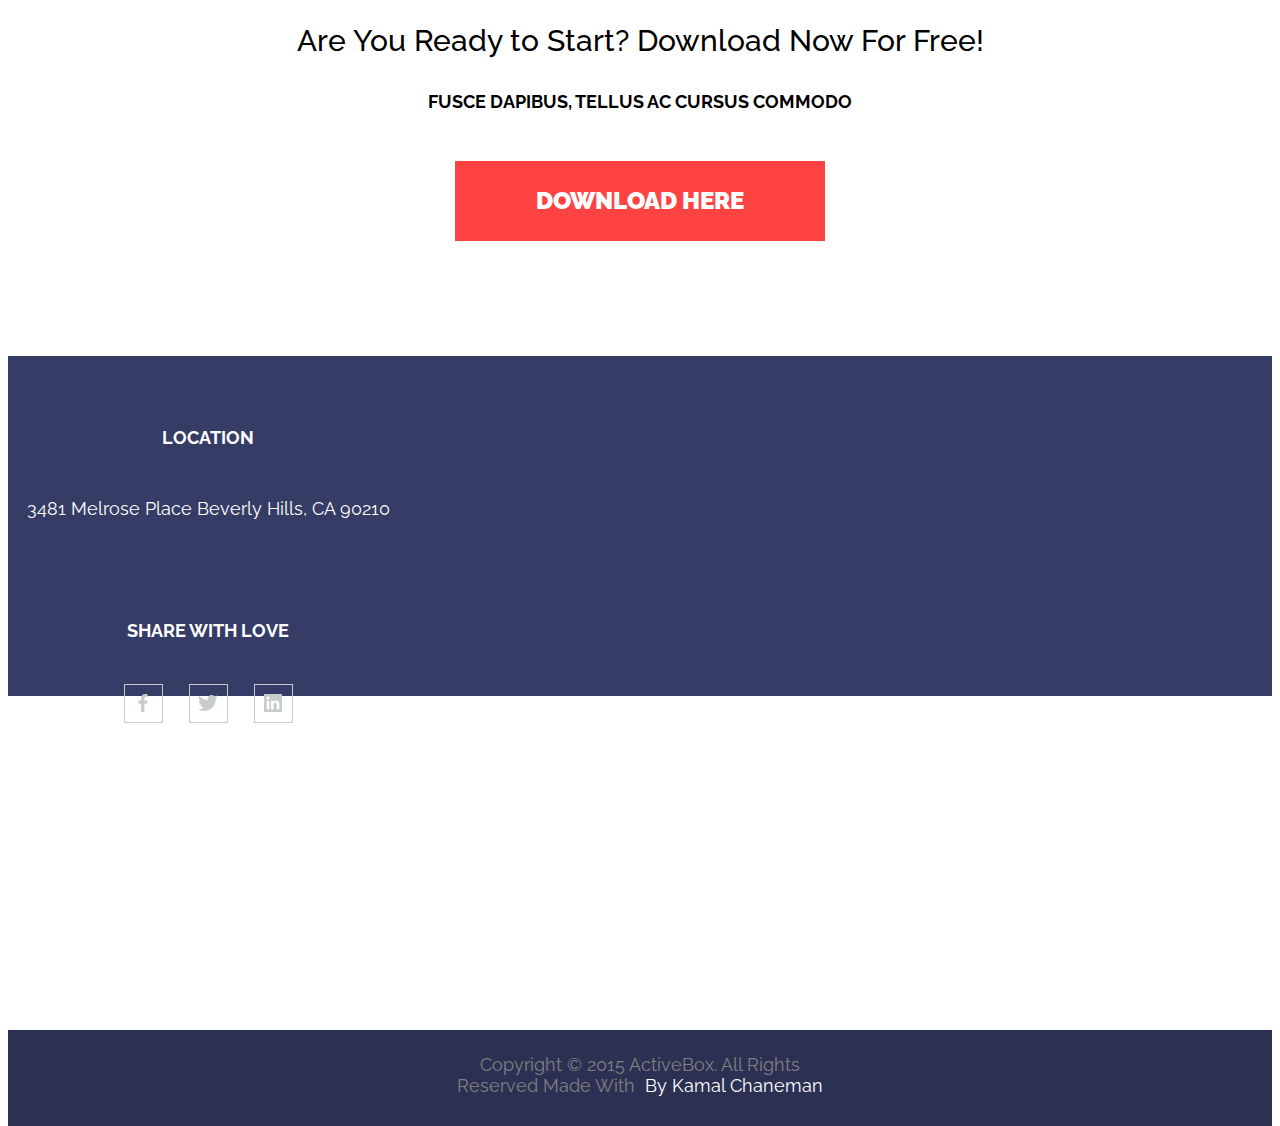
==== commit bda06e9e: "TabletVersion" ====
--- a/Figma/index.html
+++ b/Figma/index.html
@@ -15,37 +15,39 @@
     <link rel="stylesheet" href="main.css">
 </head>
 <body>
-    <header class="container">  
-      <nav class="navbar navbar-expand-lg">
-            <div class="container-fluid">
-              <a class="navbar-brand logo" href="#"></a>
-              <div class=" navbar-collapse" id="navbarSupportedContent">
-                <ul class="navbar-nav d-flex flex-row">
-                  <li class="nav-item">
-                    <a class="nav-link" href="#features">features</a>
-                  </li>
-                  <li class="nav-item">
-                    <a class="nav-link" href="#works">works</a>
-                  </li>
-                  <li class="nav-item">
-                    <a class="nav-link " href="#our_team">our team</a>
-                  </li>
-                  <li class="nav-item">
-                    <a class="nav-link" href="#testimonials" >testimonials</a>
-                  </li>
-                  <li class="nav-item">
-                    <a class="nav-link" href="#download">download</a>
-                  </li>
-                </ul>
-              </div>
-            </div>
+    <header>  
+      <div class="container">  
+        <nav class="navbar navbar-expand-lg">
+              <div class="container-fluid">
+                <a class="navbar-brand logo" href="#"></a>
+                <div class=" navbar-collapse" id="navbarSupportedContent">
+                  <ul class="navbar-nav d-flex flex-row">
+                    <li class="nav-item">
+                      <a class="nav-link" href="#features">features</a>
+                    </li>
+                    <li class="nav-item">
+                      <a class="nav-link" href="#works">works</a>
+                    </li>
+                    <li class="nav-item">
+                      <a class="nav-link " href="#our_team">our team</a>
+                    </li>
+                    <li class="nav-item">
+                      <a class="nav-link" href="#testimonials" >testimonials</a>
+                    </li>
+                    <li class="nav-item">
+                      <a class="nav-link" href="#download">download</a>
+                    </li>
+                  </ul>
+                </div>
+              </div>
         </nav>
         <div class="baner">
-          <h1 class="text-center">Your Favorite One PageMulti Purpose Template</h1>
-          <h2>Lorem ipsum dolor sit amet, consectetur adipiscing elit. Praesent commodo cursus magna
-              vel scelerisque nisl consectetur et.</h2>
-          <button class="">Find Out More</button>
-        </div>          
+            <h1 class="text-center">Your Favorite One PageMulti Purpose Template</h1>
+            <h2>Lorem ipsum dolor sit amet, consectetur adipiscing elit. Praesent commodo cursus magna
+                vel scelerisque nisl consectetur et.</h2>
+            <button class="">Find Out More</button>
+        </div>
+      </div>              
     </header>
     <main>
       <section id="features" class="features">
--- a/Figma/main.css
+++ b/Figma/main.css
@@ -96,14 +96,18 @@
  
 }
 
-header.container{
+header{
+    max-width: 1510px;
+    margin: 0 auto;
+}
+
+header .container{
     background:  url(img/bg.png) no-repeat center top;
-    background-size:contain;
-    height: 747px;
-
-    padding: 0 170px;
-    /* max-width: 100%;
-    height: auto; */ 
+    
+
+    padding: 0;
+    max-width: 100%;
+    height: 747px; 
 
 }
 
@@ -111,10 +115,12 @@
 .navbar-nav{
     align-items: center;
     text-align: center;
+    
 }
 
 nav.navbar{
     border-bottom: 1px solid #BABBC5;
+    margin: 0 170px;
     padding: 0;
 }
 
@@ -148,6 +154,10 @@
     color:#E71414;
     padding-bottom: 40px;
     padding-top: 41px;
+}
+
+.baner{
+    margin: 0 170px;
 }
 
 header h1{
@@ -344,18 +354,23 @@
     
 }
 
+.our-team .container{
+    width: 1170px;
+    padding: 0;
+}
+
 .our-team .row{
-    width: 1170px;
     height: 730px;
     margin: 0 auto;
     display: flex;
     flex-wrap: nowrap;
-    justify-content: center;
+    justify-content: flex-start;
 }
 
 .our-team .col-3{
     width: 270px;
-    height: 619px;
+    /* height: 619px; */
+    margin-right: 8px;
 }
 
 .our-team .col-3:last-child{
@@ -396,6 +411,7 @@
     padding-top: 10px;
     text-align: inherit;
     color: #6C7279;
+    margin-right: 12px;
 }
 
 .our-team .link{
@@ -588,8 +604,283 @@
     }
   }
 
-  /* @media (min-width: 992px) {
+  @media (max-width: 1024px) {
     .container-xxl, .container-xl, .container-lg, .container-md, .container-sm, .container {
       max-width: 1024px;
     }
-  } */+    nav.navbar{
+        margin: 0 20px;
+    }
+    .logo{
+        margin-left: 0.05rem;
+    }
+
+    .nav-item {
+        width: 112px;
+    }
+
+    .navbar-nav .nav-item a{
+        font-size: 12px;
+        line-height: 14px;
+    }
+
+    .baner{
+        margin: 0 40px;
+    }
+
+    header .container{
+        background-size: cover;
+        height: 768px;
+
+    }
+
+    header h1{
+        margin-top: 29px;
+        font-weight: 900;
+        font-size: 48px;
+        line-height: 56px;
+    }
+
+    header h2{
+        margin: 37px 90px;
+        font-weight: 400;
+        font-size: 18px;
+        line-height: 21px;
+
+    }
+
+    header button{
+        width:313.15px;
+        height:77.58px;
+        margin-top: 90px;
+
+    }
+
+    
+
+    .features {
+        padding: 78px 0px 0px 0px;
+    }
+
+    .features .container {
+        height: auto;
+        padding-bottom: 32px;
+
+    }
+    .features .card {
+        width: 32.7%;
+        height: 237px;
+        margin: 0;
+        margin-bottom: 50px;
+    }
+
+    .features .card-body {
+        padding-top: 8px;
+    }
+
+    .features .card-img-top{
+        width: 85px;
+        height: 85px;
+    }
+
+    .features h5{
+        font-weight: 900;
+        font-size: 18px;
+        line-height: 21px;
+
+    }
+
+    .features p{
+        font-weight: 400;
+        font-size: 14px;
+        line-height: 16px;
+        padding-top: 12px;
+        margin: 0px 16px;
+
+    }
+
+    .works .container{
+        padding: 0;
+    }
+
+    .works .row{
+         height: auto;
+         width: auto;
+    }
+
+    .works .work{
+
+        width:256.34px;
+        height: 230.57px;
+    }
+    .work div{
+        background-size: contain;
+    }
+
+
+
+    .our-team {
+        padding-top: 75px;
+    }
+    
+    
+    .our-team .container{
+        width: 984.08px;
+    }
+
+    .our-team .row{
+        width: auto;
+        height: auto;
+    }
+
+    .our-team .col-3{
+        margin-right: 6px;
+    }
+
+    .our-team .row .card-img-top {
+        width: 227.08px;
+        height: 227.08px;
+    }
+
+    .our-team h5{
+        font-weight: 700;
+        font-size: 18px;
+        line-height: 21px;
+        padding-top: 28px;
+
+
+    }
+
+    .our-team h6{
+        font-weight: 400;
+        font-size: 14px;
+        line-height: 16px;
+
+    }
+
+    .our-team p{
+        font-weight: 400;
+        font-size: 14px;
+        line-height: 16px;
+        padding-top: 15px;
+    }
+
+    .our-team .link {
+        padding-top: 22px;
+        padding-right: 0;
+    }
+
+    .our-team img{
+        width: 32.8px;
+        height: 32.8px;
+    }
+
+    .testimonials{
+        padding-top: 5rem;
+    }
+
+    .w-50 {
+        width: 49%!important;
+    }
+
+    .testimonials .carousel-inner h5{
+        font-size: 24px;
+        line-height: 32px;
+        margin: 0px 90px;
+        margin-top: 40px;
+    }
+    
+    .testimonials .carousel-inner p{
+        font-size: 12px;
+        line-height: 14px;
+        margin: 17px 88px;
+    }
+
+    .carousel-indicators{
+        width: auto;
+    }
+
+    .carousel-indicators li {
+        width: 7px;
+        height: 7px;
+        margin: 0 13.1px;
+    }
+
+    .downloud h3{
+        font-weight: 500;
+        font-size: 24px;
+        line-height: 28px;
+        margin-top: 94px;
+    }
+
+    .downloud h5{
+        font-size: 14px;
+        line-height: 16px;
+    }
+
+    .downloud button{
+        width: 313.15px;
+        height: 77.58px;
+        font-size: 18px;
+        line-height: 20px;
+        margin-bottom: 78px;
+        margin-top: 47px;
+    }
+
+    footer .container{
+        height: auto;
+    }
+
+    footer .card {
+        width: 31.7%;
+    }
+
+    footer .card h5{
+        font-size: 14px;
+        line-height: 16px;
+        padding-top: 46px;
+    }
+
+    footer .card h5:last-child{
+        padding-top: 10px;
+        font-size: 14px;
+        line-height: 16px;
+        margin: 0px 12px;
+    }
+
+    footer .card .share{
+        margin-top: 26px;
+    }
+
+    footer .card a {
+        margin: 0px 11px;
+        width: 33px;
+        height: 33px;
+    }
+
+    footer .card img{
+        width: 33px;
+        height: 33px;
+    }
+
+    
+    footer .copyright {
+        height: 60px;
+        margin-top: 41px;
+
+    }
+
+    footer div .copyright h5{
+        font-size: 14px;
+        line-height: 16px;
+        width: 350px;
+        margin: 14px 0;
+
+    }
+
+  }
+
+
+  @media (max-width: 1023px){
+    
+  }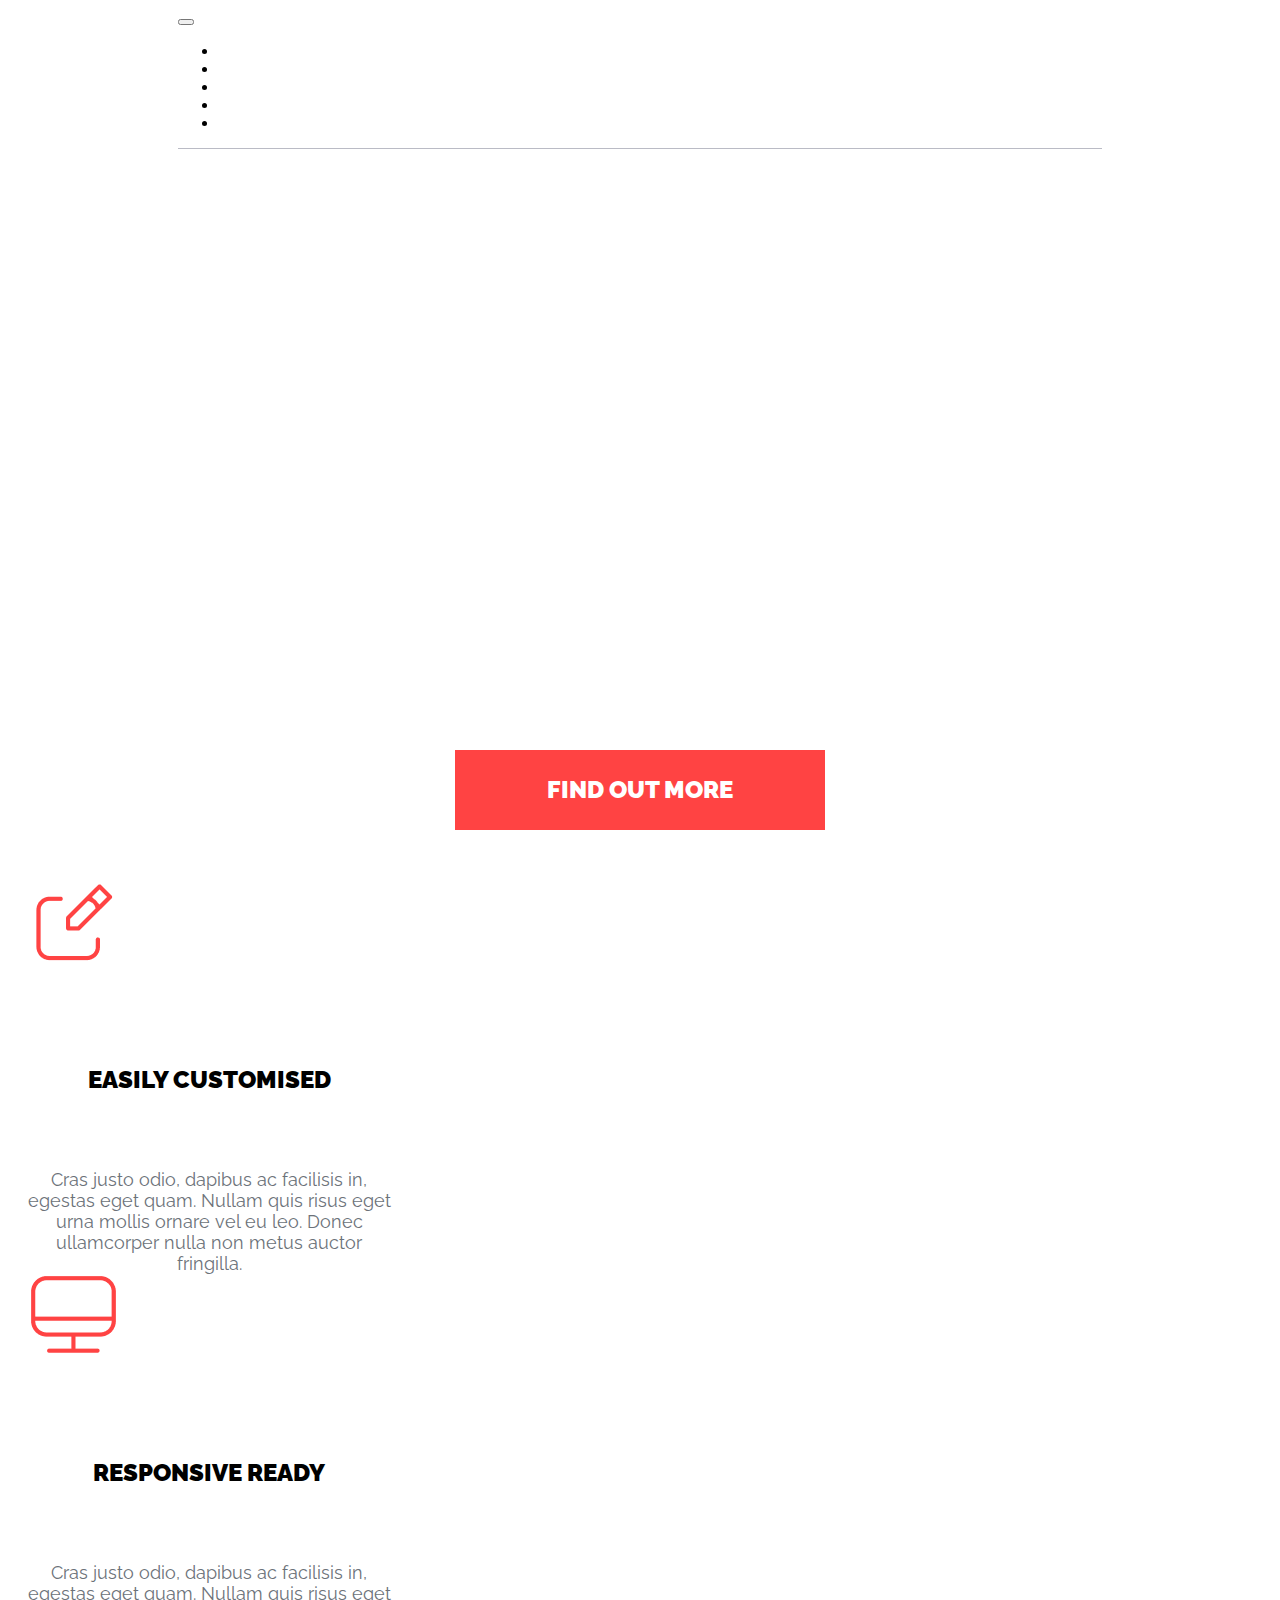
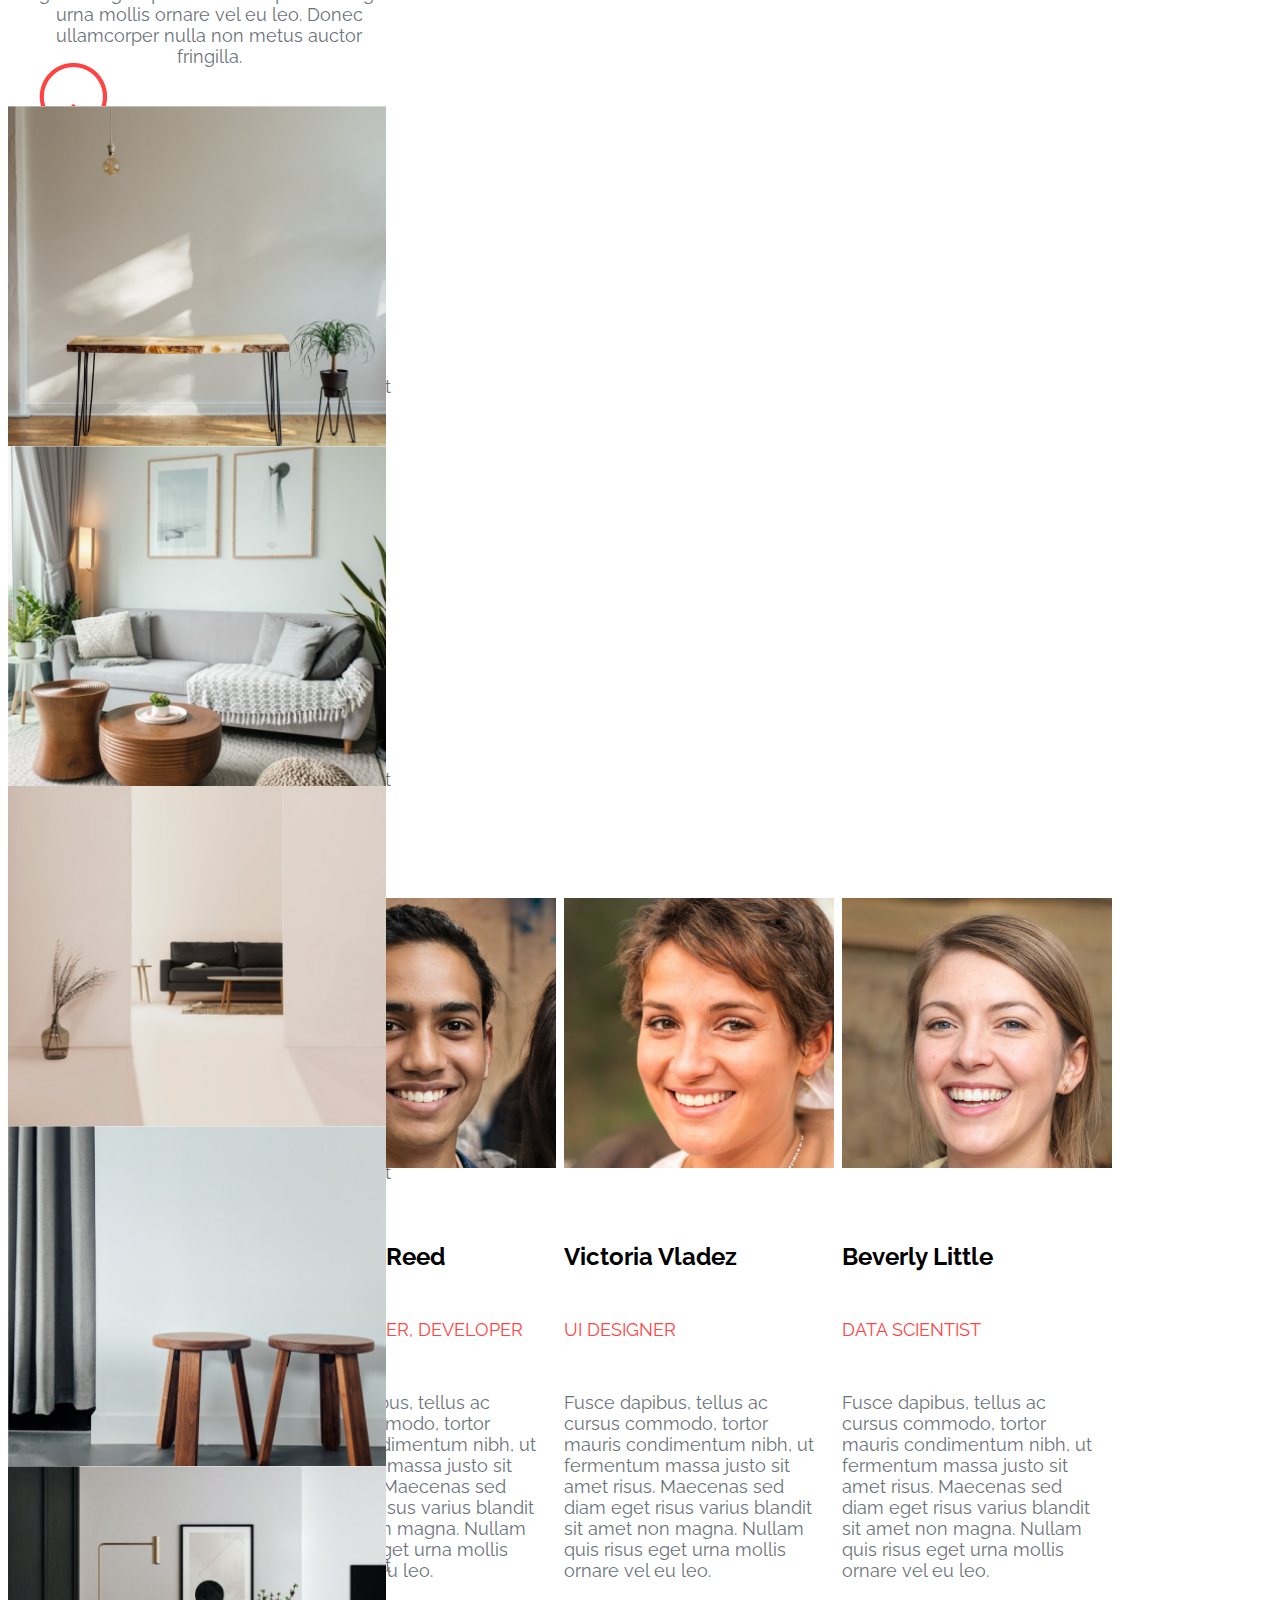
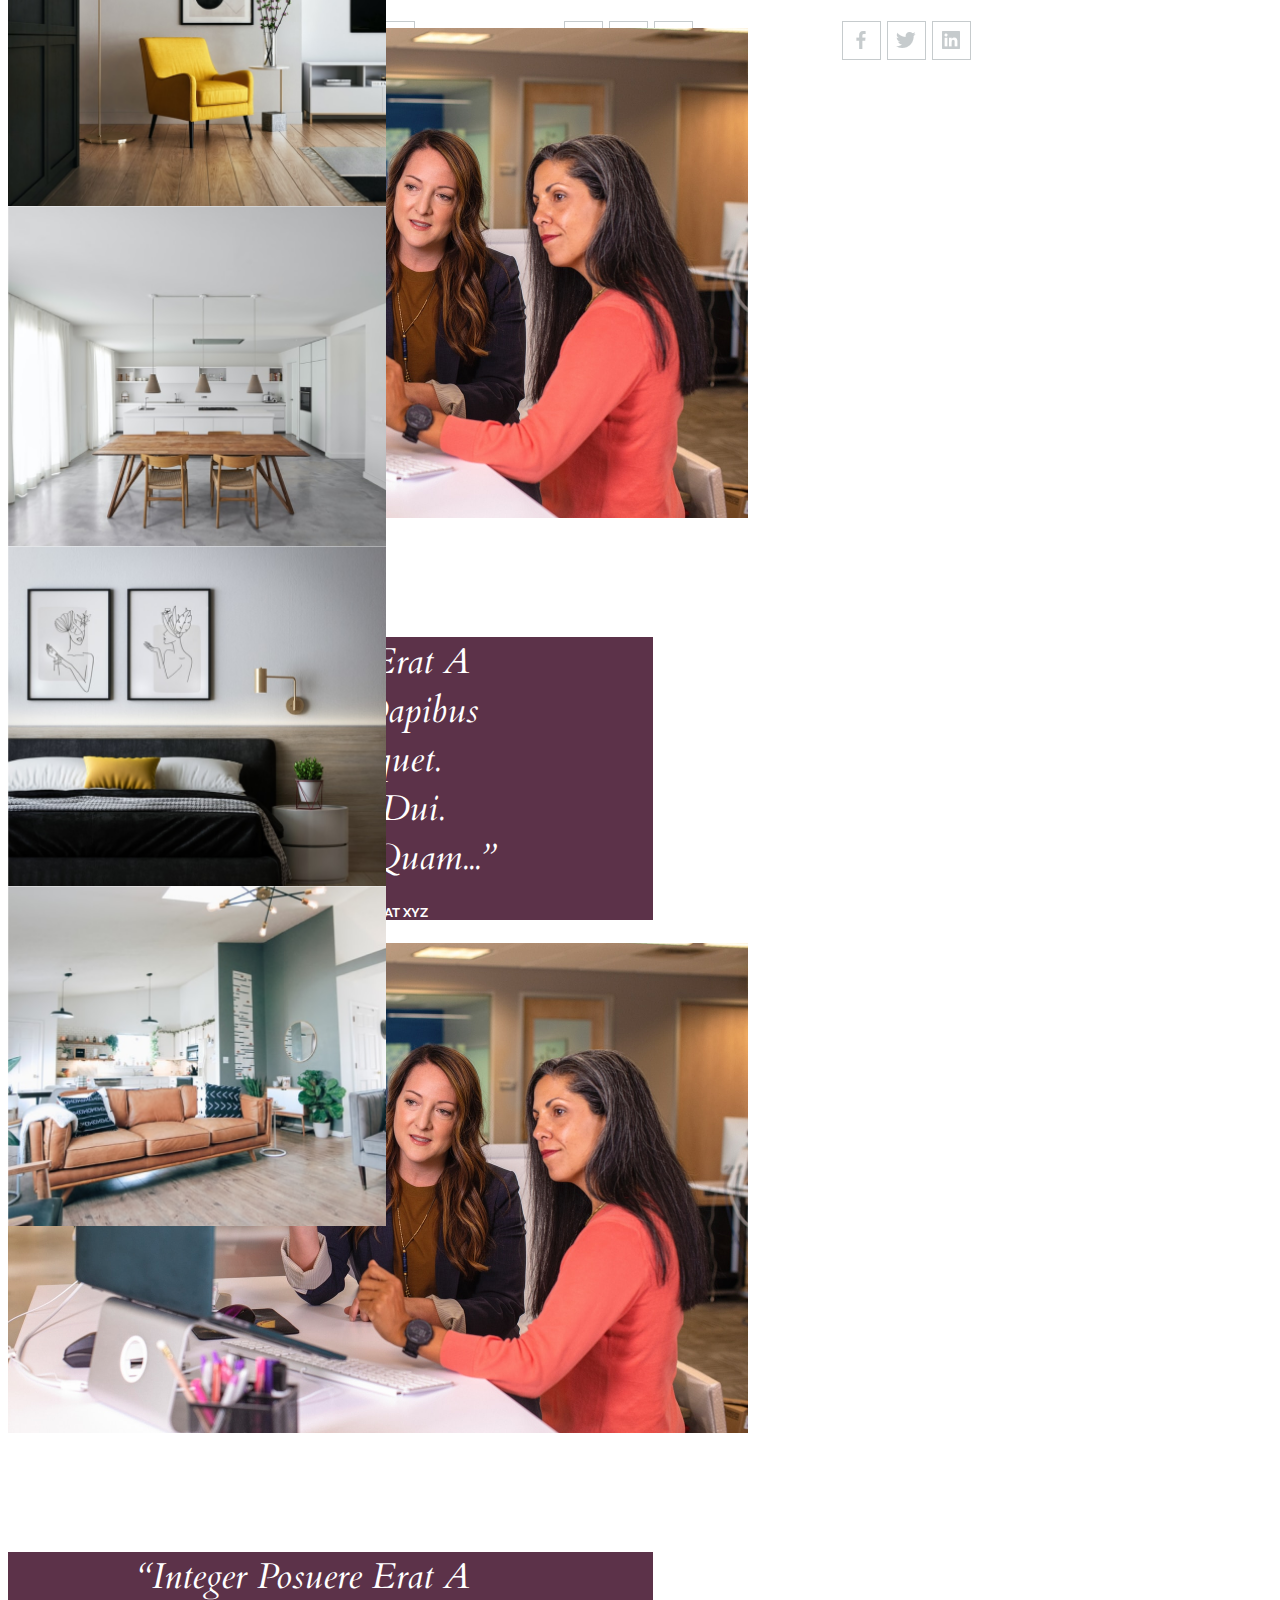
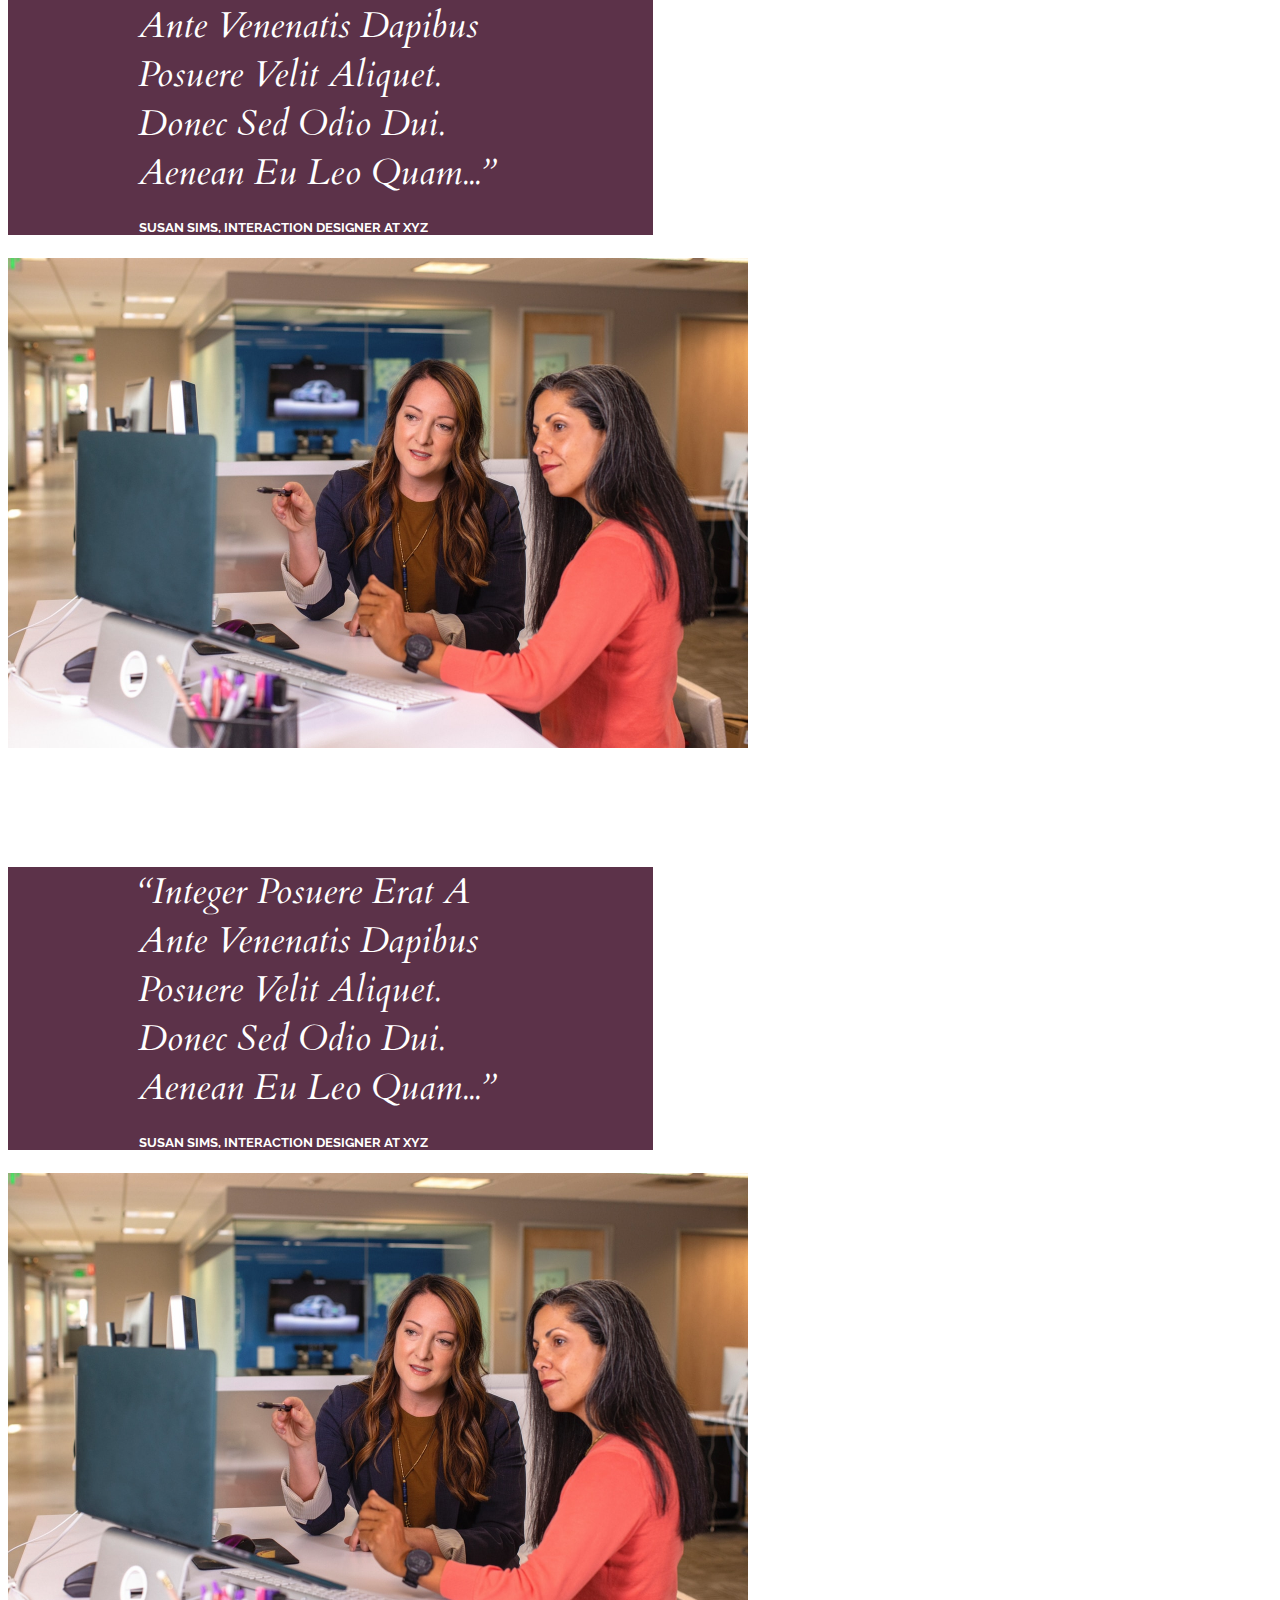
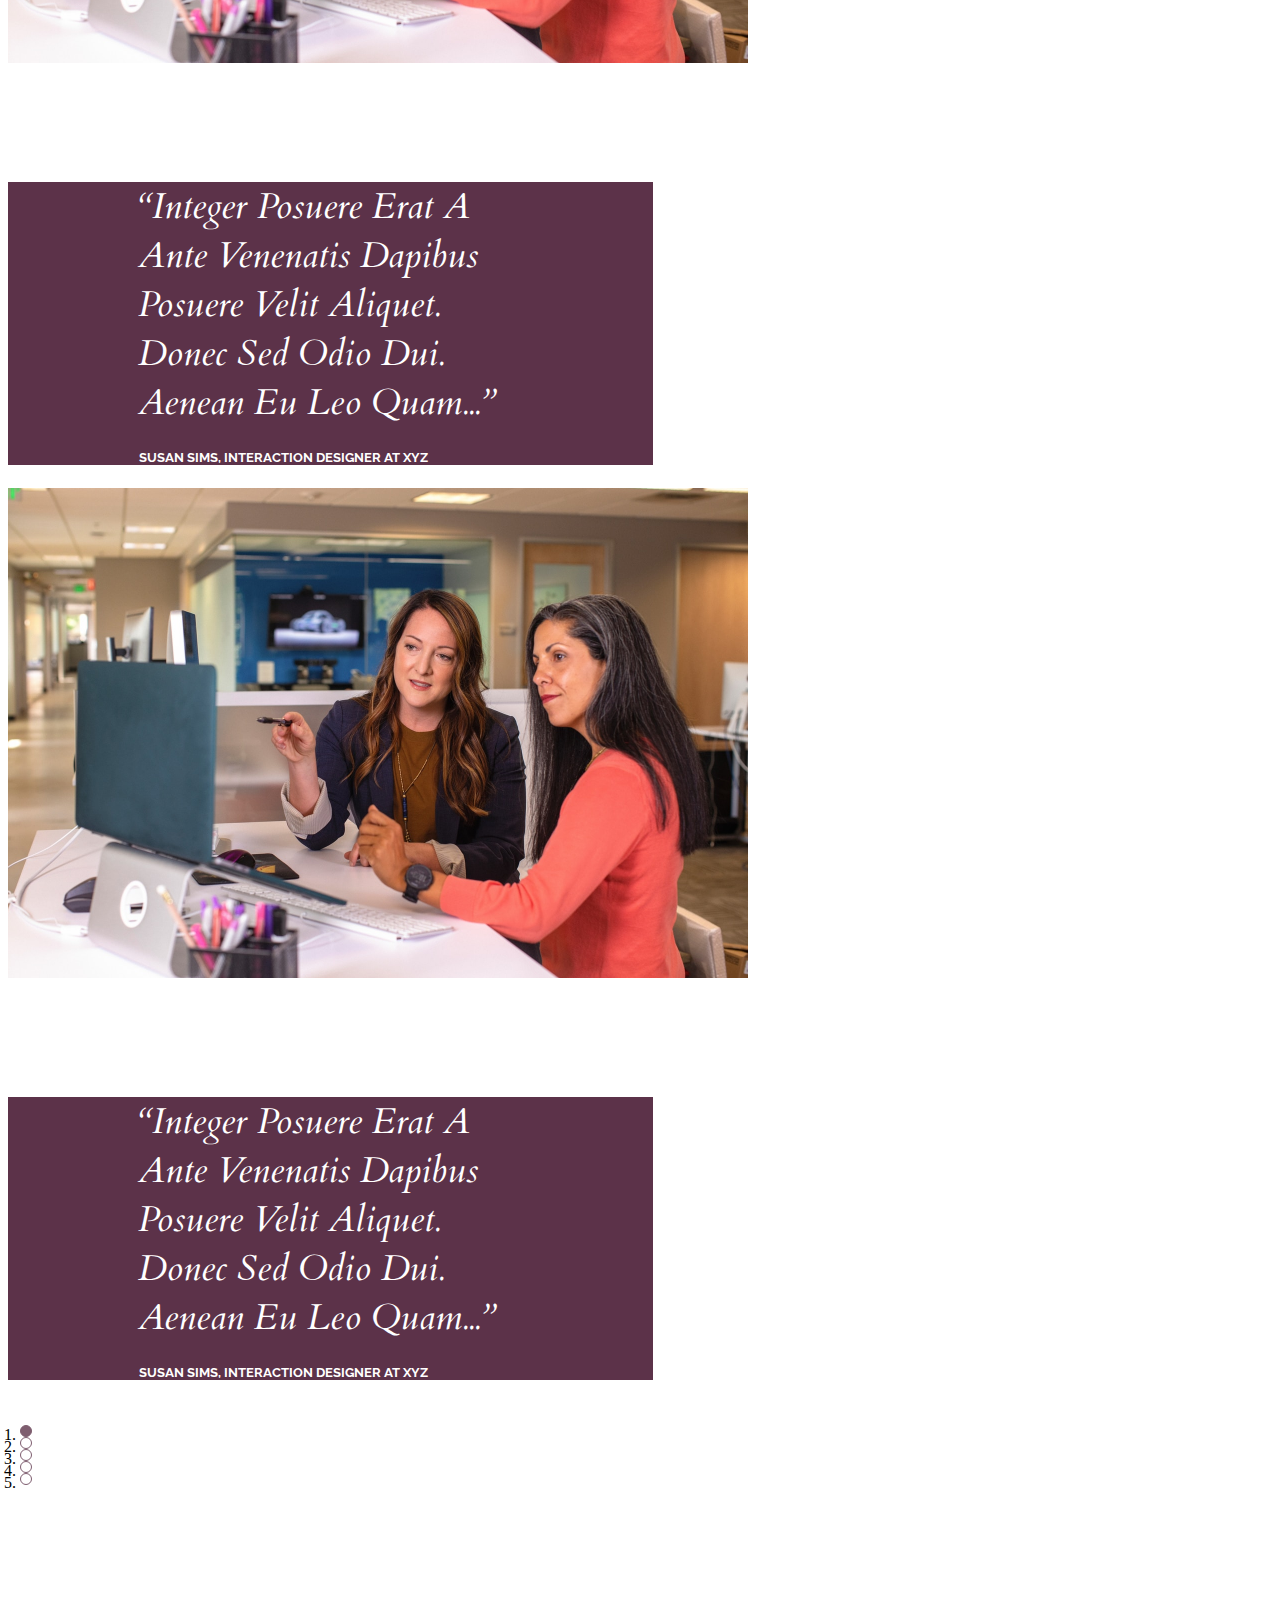
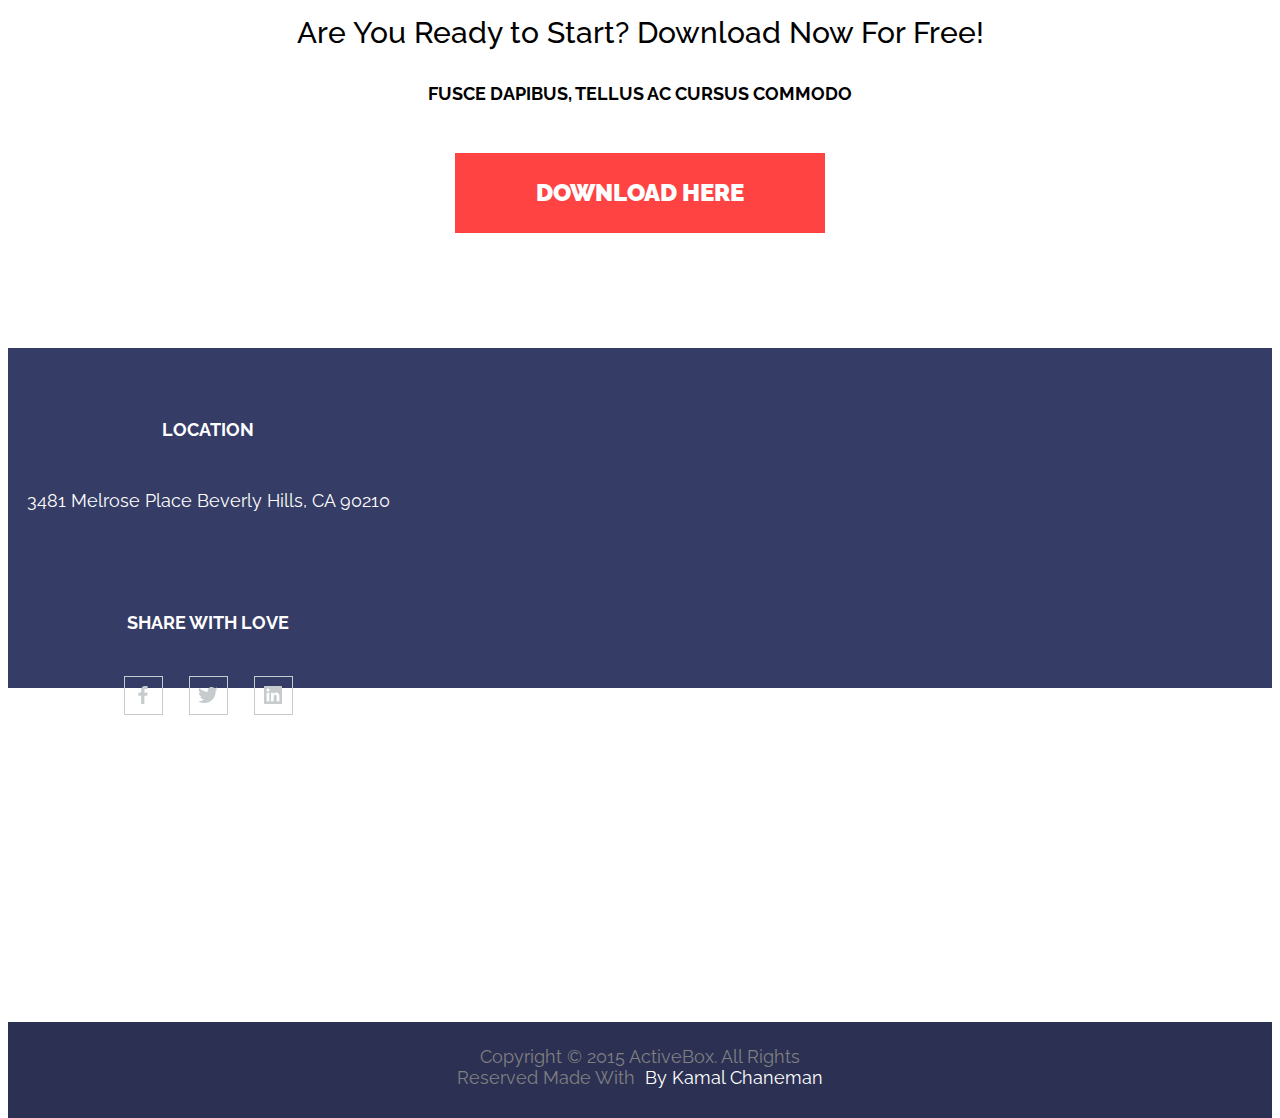
==== commit f0fff9ca: "mobile_Version" ====
--- a/Figma/index.html
+++ b/Figma/index.html
@@ -20,7 +20,14 @@
         <nav class="navbar navbar-expand-lg">
               <div class="container-fluid">
                 <a class="navbar-brand logo" href="#"></a>
-                <div class=" navbar-collapse" id="navbarSupportedContent">
+                <button class="navbar-toggler" type="button"  data-toggle="collapse"
+                data-target="#navbarNavAltMarkup"
+                aria-controls="navbarNavAltMarkup"
+                aria-expanded="false"
+                aria-label="Toggle navigation">
+                  <span class="navbar-toggler-icon"></span>
+                </button>
+                <div class="collapse navbar-collapse" id="navbarNavAltMarkup">
                   <ul class="navbar-nav d-flex flex-row">
                     <li class="nav-item">
                       <a class="nav-link" href="#features">features</a>
@@ -45,7 +52,7 @@
             <h1 class="text-center">Your Favorite One PageMulti Purpose Template</h1>
             <h2>Lorem ipsum dolor sit amet, consectetur adipiscing elit. Praesent commodo cursus magna
                 vel scelerisque nisl consectetur et.</h2>
-            <button class="">Find Out More</button>
+            <button class="CTA">Find Out More</button>
         </div>
       </div>              
     </header>
@@ -232,35 +239,35 @@
             <div class="carousel-inner">
               <div class="carousel-item active">
                 <img src="./IMG/bg-car.png" class="d-block w-50" alt="...">
-                <div class="carousel-caption d-none d-md-block">
+                <div class="carousel-caption d-md-block">
                   <h5>“Integer posuere erat a ante venenatis dapibus posuere velit aliquet. Donec sed odio dui. Aenean eu leo quam...”</h5>
                   <p>Susan Sims, Interaction Designer at XYZ</p>
                 </div>
               </div>
               <div class="carousel-item">
                 <img src="./IMG/bg-car.png" class="d-block w-50" alt="...">
-                <div class="carousel-caption d-none d-md-block">
+                <div class="carousel-caption d-md-block">
                   <h5>“Integer posuere erat a ante venenatis dapibus posuere velit aliquet. Donec sed odio dui. Aenean eu leo quam...”</h5>
                   <p>Susan Sims, Interaction Designer at XYZ</p>
                 </div>
               </div>
               <div class="carousel-item">
                 <img src="./IMG/bg-car.png"class="d-block w-50" alt="...">
-                <div class="carousel-caption d-none d-md-block">
+                <div class="carousel-caption d-md-block">
                   <h5>“Integer posuere erat a ante venenatis dapibus posuere velit aliquet. Donec sed odio dui. Aenean eu leo quam...”</h5>
                   <p>Susan Sims, Interaction Designer at XYZ</p>
                 </div>
               </div>
               <div class="carousel-item">
                 <img src="./IMG/bg-car.png"class="d-block w-50" alt="...">
-                <div class="carousel-caption d-none d-md-block">
+                <div class="carousel-caption d-md-block">
                   <h5>“Integer posuere erat a ante venenatis dapibus posuere velit aliquet. Donec sed odio dui. Aenean eu leo quam...”</h5>
                   <p>Susan Sims, Interaction Designer at XYZ</p>
                 </div>
               </div>
               <div class="carousel-item">
                 <img src="./IMG/bg-car.png"class="d-block w-50" alt="...">
-                <div class="carousel-caption d-none d-md-block">
+                <div class="carousel-caption d-md-block">
                   <h5>“Integer posuere erat a ante venenatis dapibus posuere velit aliquet. Donec sed odio dui. Aenean eu leo quam...”</h5>
                   <p>Susan Sims, Interaction Designer at XYZ</p>
                 </div>
@@ -281,7 +288,7 @@
       <section id="downloud" class="downloud">
         <h3>Are You Ready to Start? Download Now For Free!</h3>
         <h5>Fusce dapibus, tellus ac cursus commodo</h5>
-        <button>download here</button>
+        <button class="CTA">download here</button>
       </section>
     </main>
     <footer>
@@ -311,8 +318,7 @@
         </div>
       </div>
     </footer>
-    <script src="https://code.jquery.com/jquery-3.5.1.slim.min.js" integrity="sha384-DfXdz2htPH0lsSSs5nCTpuj/zy4C+OGpamoFVy38MVBnE+IbbVYUew+OrCXaRkfj" crossorigin="anonymous"></script>
-    <script src="https://code.jquery.com/jquery-3.5.1.slim.min.js" integrity="sha384-DfXdz2htPH0lsSSs5nCTpuj/zy4C+OGpamoFVy38MVBnE+IbbVYUew+OrCXaRkfj" crossorigin="anonymous"></script>
-    <script src="https://cdn.jsdelivr.net/npm/bootstrap@4.5.3/dist/js/bootstrap.bundle.min.js" integrity="sha384-ho+j7jyWK8fNQe+A12Hb8AhRq26LrZ/JpcUGGOn+Y7RsweNrtN/tE3MoK7ZeZDyx" crossorigin="anonymous"></script>    
+    <script src="https://cdn.jsdelivr.net/npm/jquery@3.5.1/dist/jquery.slim.min.js" integrity="sha384-DfXdz2htPH0lsSSs5nCTpuj/zy4C+OGpamoFVy38MVBnE+IbbVYUew+OrCXaRkfj" crossorigin="anonymous"></script>
+<script src="https://cdn.jsdelivr.net/npm/bootstrap@4.6.1/dist/js/bootstrap.bundle.min.js" integrity="sha384-fQybjgWLrvvRgtW6bFlB7jaZrFsaBXjsOMm/tB9LTS58ONXgqbR9W8oWht/amnpF" crossorigin="anonymous"></script>    
 </body>
 </html>--- a/Figma/main.css
+++ b/Figma/main.css
@@ -39,7 +39,7 @@
     text-transform:initial;
 }
 
-button{
+button.CTA{
     font-family: 'Raleway';
     background: #FF4343;
     width: 370px;
@@ -62,11 +62,24 @@
 
 }
 
-button:hover{
+.navbar-toggler-icon{
+    background-image: url(./IMG/Vector.png);
+    width: 24px;
+    height: 18px;
+}
+
+.navbar-toggler-icon:focus {
+    background-image: url(./IMG/cross.png);
+    width: 19px;
+    height: 19px;
+
+}
+
+button.CTA:hover{
     background:#E71414;
 }
 
-button:active{
+button.CTA:active{
     background: #FF4343;
     box-shadow: 4px 4px 30px #FF4343;
 }
@@ -649,7 +662,7 @@
 
     }
 
-    header button{
+    header button.CTA{
         width:313.15px;
         height:77.58px;
         margin-top: 90px;
@@ -882,5 +895,261 @@
 
 
   @media (max-width: 1023px){
+    .logo{
+        width:150px ;
+        height:56.28px;
+        background-size: contain;
+    }
+
+    nav.navbar{
+        border: none;
+    }
+
+    .navbar-collapse{
+        position: absolute;
+        height: 520px;
+        width: 320px;
+        top: 53px;
+        left: -20px;
+        background: url(./IMG/bg-menu.png) top center;
+    }
+
+    .nav-item {
+        width: 100%;
+        text-align: left;
+        margin-bottom: 34px;
+    }
+
+    .navbar-nav .nav-item a{
+        font-size: 13px;
+        line-height: 15px;
+    }
+
+    .navbar-nav{
+        margin: 47px 21px;
+    }
+
+
+    .flex-row {
+        flex-direction: column!important;
+    }
+
+    header .container{
+        background-position: -438px 0px;
+        height: 574px;
+    }
+
+    header .baner{
+        margin: 0;
+    }
+
+    header .baner h1{
+        font-size: 36px;
+        line-height: 42px;
+        margin-top: 50px;
+        padding-top: 0px;
+    }
+
+    header .baner h2{
+        font-size: 14px;
+        line-height: 16px;
+        margin: 52px 25px;
+    }
+
+    header button.CTA{
+        width: 279.24px;
+        height: 58.18px;
+        font-size: 24px;
+        line-height: 28px;
+        margin-top: 67px;
+    }
+    
+    .features{
+        padding: 38px 0px 0px 4px;
+    }
+
+    .features .container{
+        padding: 0;
+        width: 320px;
+    }
+
+    .features .row{
+        flex-direction: column;
+        margin-bottom: -5px;
+    }
+
+    .features .card{
+        margin-bottom: 27px;
+        width: 100%;
+    }
+
+    .features .card-img-top {
+        width: 75.29px;
+        height: 74.37px;
+    }
+
+
+    .features .card-body{
+        padding-top: 2px;
+    }
+
+    .features h5{
+        margin-bottom: 0;
+    }
+
+    .features p{
+        margin: 0px 30px;
+        padding-top: 10px;
+    }
+
+    .works .work{
+        width:160px ;
+        height:144px ;
+    }
+
+    .hover{
+        width:160px ;
+        height:144px ;
+    }
+
+    .hover h4{
+        font-size: 18px;
+        line-height: 21px;
+        padding-top: 46px;
+    }
+
+    .hover h5{
+        font-size: 14px;
+        line-height: 16px;
+        padding-top: 0px;
+    }
+    
+    .our-team{
+    padding-top: 32px;
+    }
+
+    .our-team .container{
+        width: 320px;
+    }
+
+    .our-team .row{
+        flex-direction: column;
+    }
+
+    .our-team .col-3{
+        max-width: 100%;
+        margin: 0 auto;
+        width: 280px;
+        padding-bottom: 50px;
+    }
+
+    .our-team .col-3:last-child{
+        margin: 0 auto -15px;;
+    }
+
+    .our-team .row .card-img-top{
+        width: 280px;
+        height: 227.25px;
+    }
+
+    .our-team p{
+        padding-top: 8px;
+        margin: 32px 2px;
+    }
+    
+    .our-team img{
+        width: 39.61px;
+        height: 39.61px;
+    }
+
+    .testimonials{
+        padding-top: 0;
+    }
+
+    .carousel-item{
+        height: 537px;
+    }
+
+    .w-50{
+        width: 100%!important;
+    }
+
+    .carousel-inner .carousel-caption{
+        top: 211px;
+        left: 0%;
+        width: 100%;
+    }
+
+    .testimonials .carousel-inner h5{
+        margin: 0px 23px;
+        margin-top: 5px;
+        text-align: center;
+    }
+
+    .testimonials .carousel-inner p{
+        margin: 27px 20px;
+    }
+
+    .carousel-indicators li{
+        margin: 2px 10.3px;
+    }
+
+    .downloud h3{
+        font-size: 18px;
+        line-height: 21px;
+        margin: 0 30px;
+        text-align: center;
+        padding-top: 35px;
+    }
+
+    .downloud h5{
+        font-size: 13px;
+        line-height: 15px;
+        margin: 0 42px;
+        padding-top: 22px;
+    }
+
+    .downloud button{
+        margin-top: 14px;
+        width: 280.15px;
+        margin-bottom: 45px;
+    }
+
+    footer .row{
+        flex-direction: column;
+    }
+
+    footer .card{
+        width: 100%;
+    }
+
+    footer .card h5{
+        padding-top: 34px;
+    }
+
+    footer .card h5:last-child{
+        padding-top: 28px;
+        padding-bottom: 35px;
+        margin: 0px 31px;
+    }
+
+    footer .card a{
+        margin: 3px 7px;
+    }
+
+    footer .card .share{
+        margin-bottom: 22px;
+    }
+
+    footer .copyright{
+        height: 90px;
+        margin-top: 0px;
+    }
+
+    footer div .copyright h5{
+        margin: 30px 20px;
+    }
+    
+
     
   }